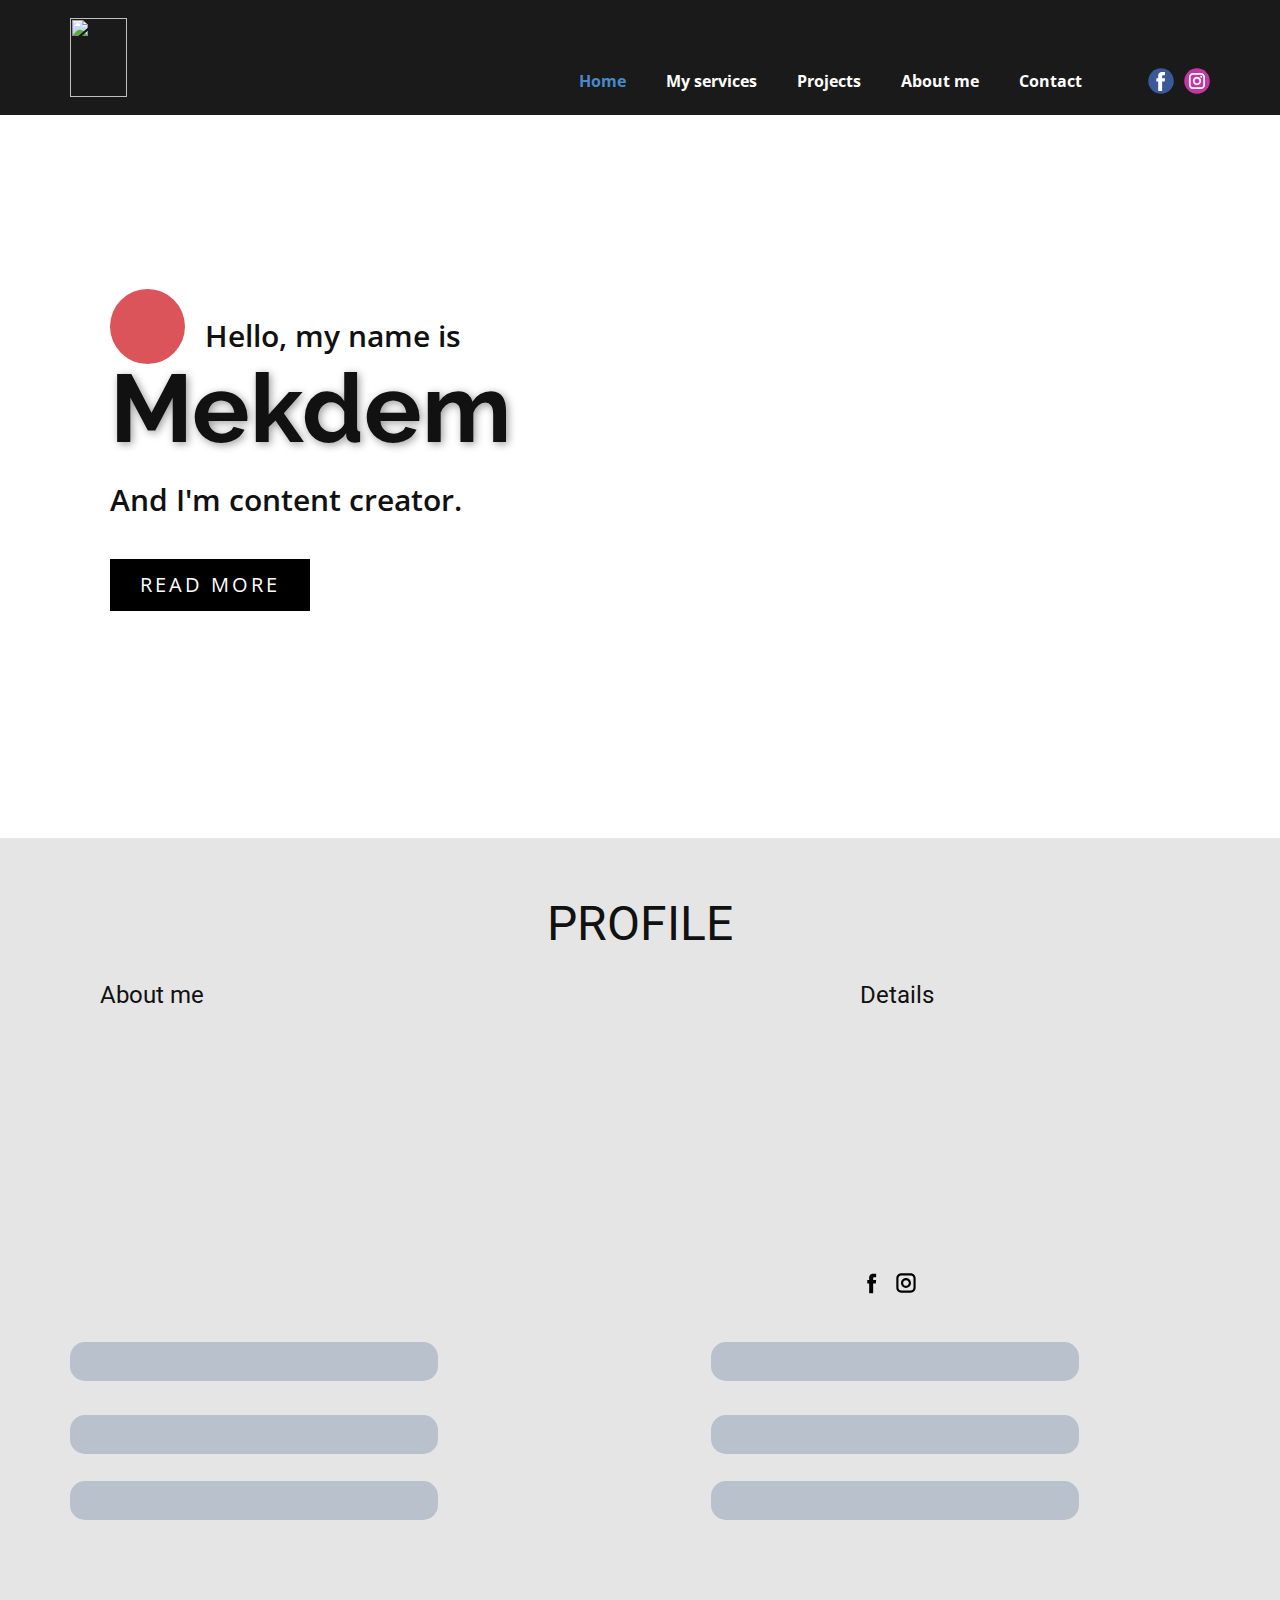
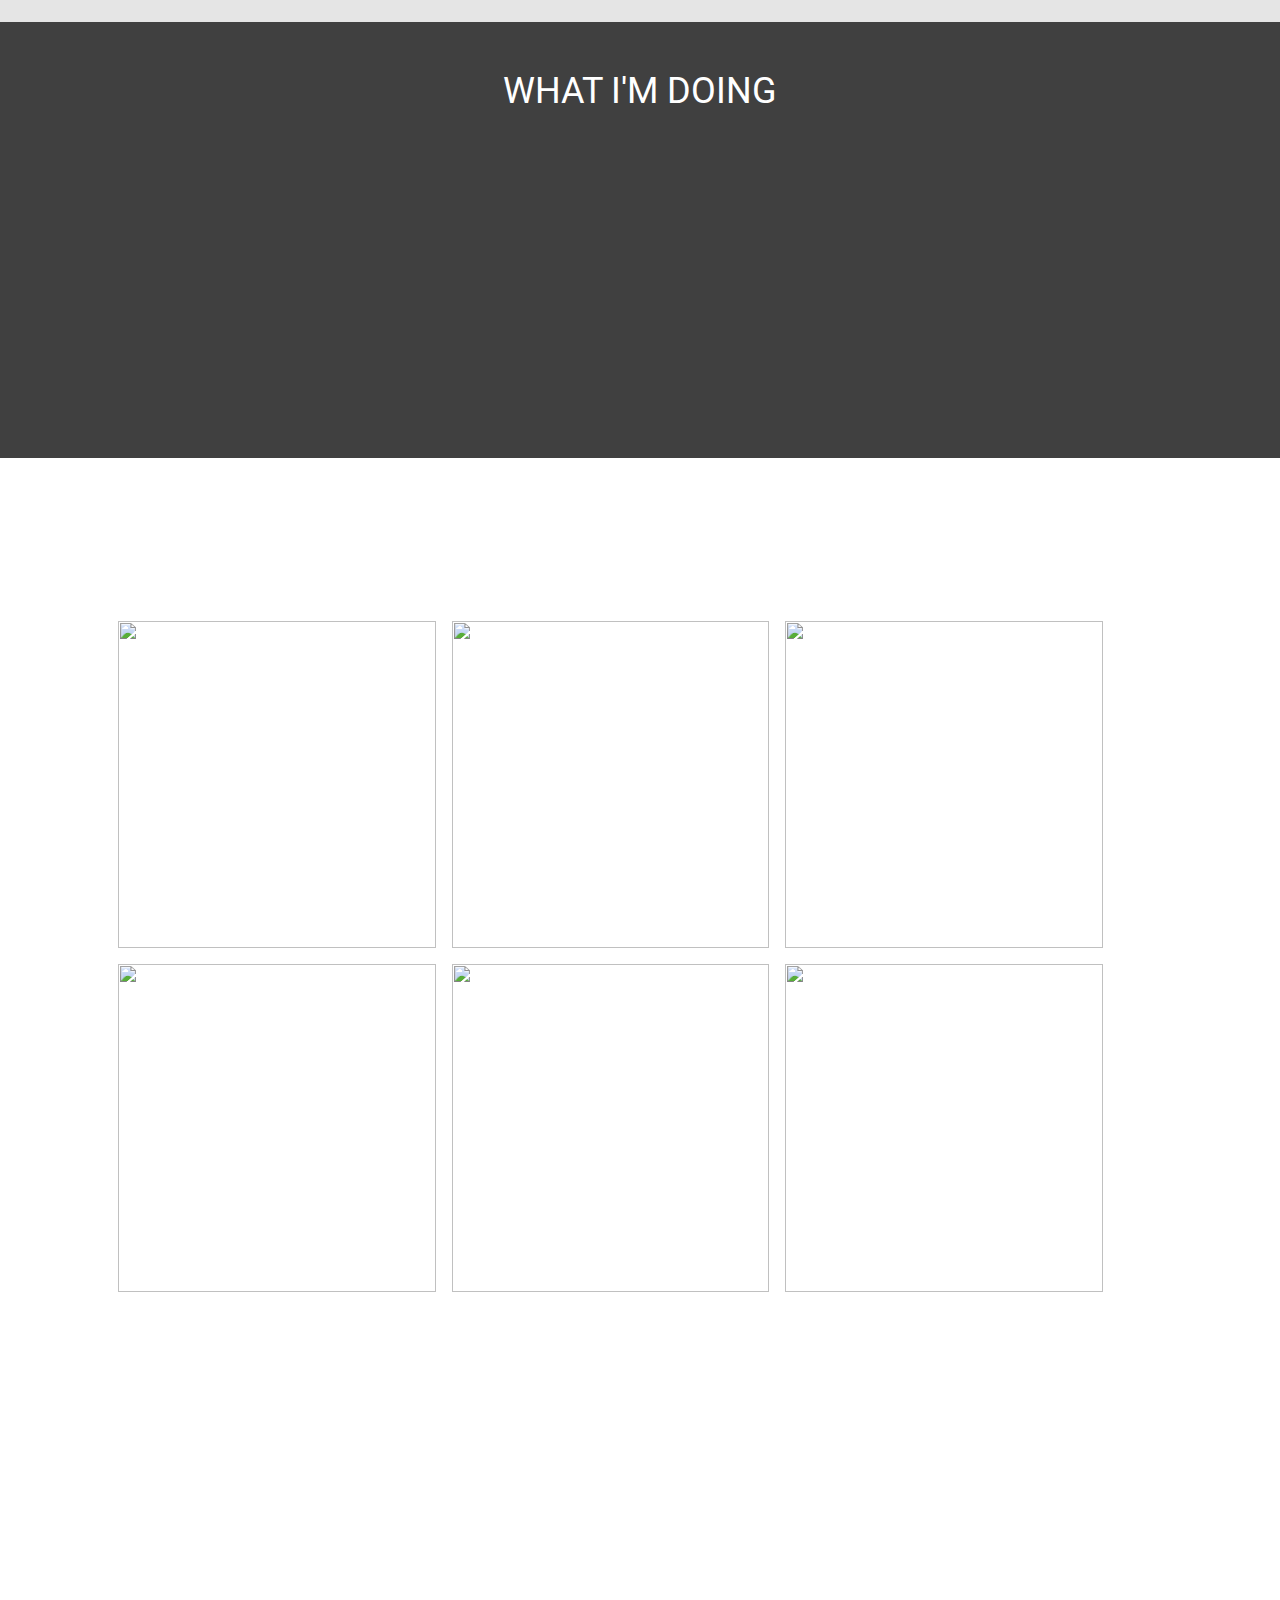
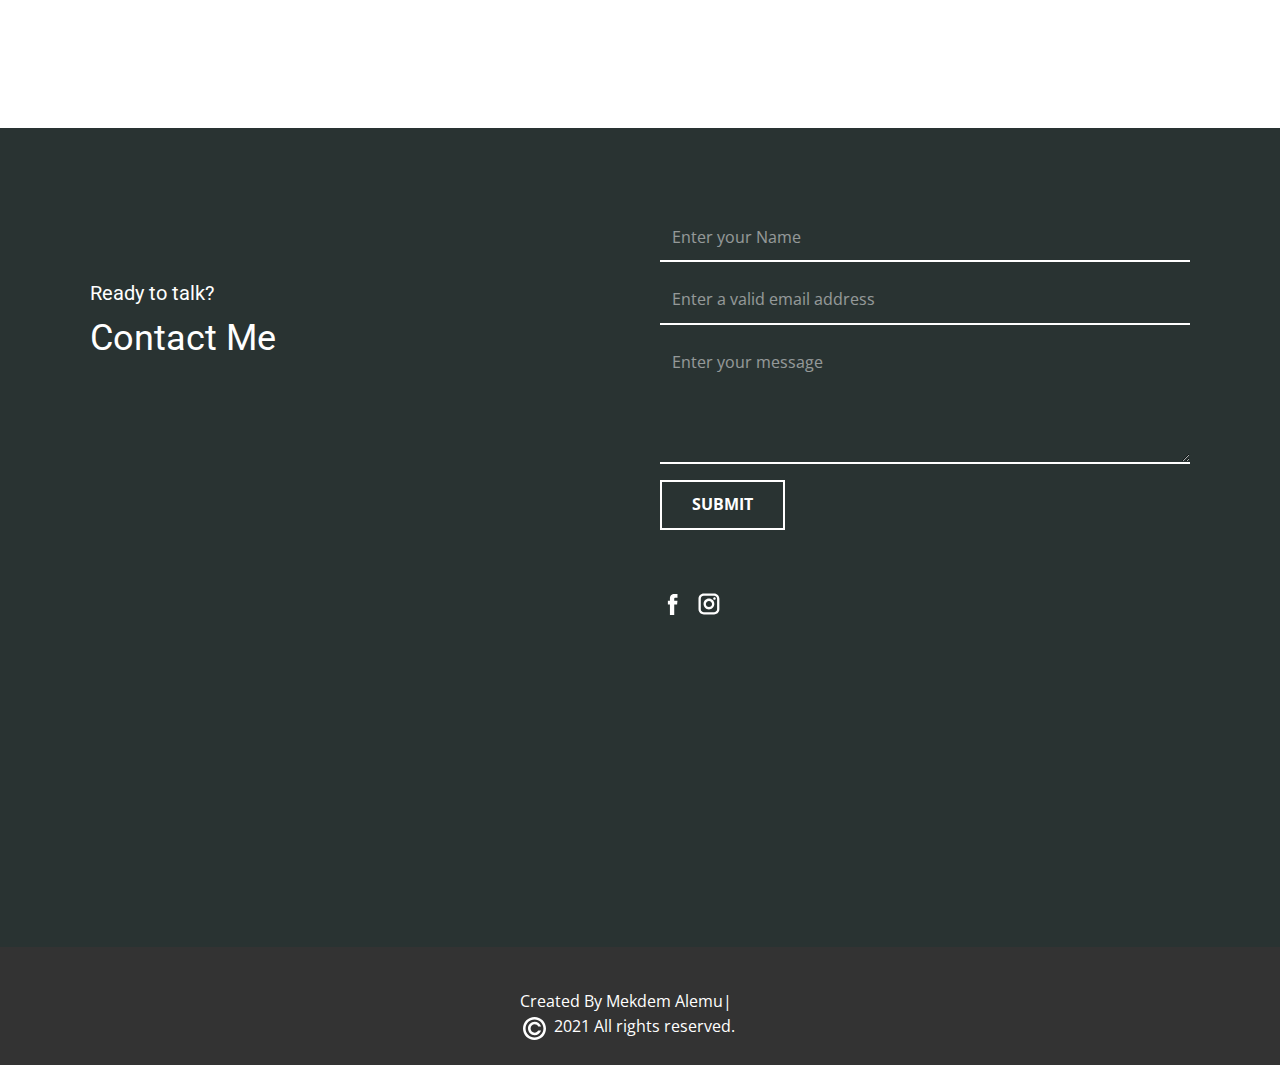
==== index.html @ 4e75bd43 "outside files" ====
<!DOCTYPE html>
<html style="font-size: 16px;" lang="en">
  <head>
    <meta name="viewport" content="width=device-width, initial-scale=1.0">
    <meta charset="utf-8">
    <meta name="keywords" content="I'm Nick Norton!, Profile, About me, What I'm Doing, My Works, Contact Me">
    <meta name="description" content="">
    <meta name="page_type" content="np-template-header-footer-from-plugin">
    <title>Home</title>
    <link rel="stylesheet" href="nicepage.css" media="screen">
<link rel="stylesheet" href="Home.css" media="screen">
    <script class="u-script" type="text/javascript" src="jquery.js" defer=""></script>
    <script class="u-script" type="text/javascript" src="nicepage.js" defer=""></script>
    <meta name="generator" content="Nicepage 3.26.0, nicepage.com">
    <link rel="icon" href="images/favicon.png">
    <link id="u-theme-google-font" rel="stylesheet" href="https://fonts.googleapis.com/css?family=Roboto:100,100i,300,300i,400,400i,500,500i,700,700i,900,900i|Open+Sans:300,300i,400,400i,600,600i,700,700i,800,800i">
    <link id="u-page-google-font" rel="stylesheet" href="https://fonts.googleapis.com/css?family=Raleway:100,100i,200,200i,300,300i,400,400i,500,500i,600,600i,700,700i,800,800i,900,900i">
    
    
    
    
    
    
    <script type="application/ld+json">{
		"@context": "http://schema.org",
		"@type": "Organization",
		"name": "mekdemPF",
		"logo": "images/MAwhite.png",
		"sameAs": [
				"https://www.facebook.com/nazupictures",
				"https://www.instagram.com/satenaw01/"
		]
}</script>
    <meta name="theme-color" content="#478ac9">
    <meta property="og:title" content="Home">
    <meta property="og:description" content="">
    <meta property="og:type" content="website">
  </head>
  <body data-home-page="Home.html" data-home-page-title="Home" class="u-body"><header class="u-align-center-sm u-align-center-xs u-clearfix u-grey-90 u-header u-sticky u-sticky-0ec5 u-header" id="sec-fdd9"><div class="u-clearfix u-sheet u-valign-middle u-sheet-1">
        <a href="https://nicepage.com" class="u-image u-logo u-image-1" data-image-width="719" data-image-height="1000">
          <img src="images/MAwhite.png" class="u-logo-image u-logo-image-1">
        </a>
        <div class="u-social-icons u-spacing-10 u-social-icons-1">
          <a class="u-social-url" title="facebook" target="_blank" href="https://www.facebook.com/nazupictures"><span class="u-icon u-social-facebook u-social-icon u-icon-1"><svg class="u-svg-link" preserveAspectRatio="xMidYMin slice" viewBox="0 0 112 112" style=""><use xmlns:xlink="http://www.w3.org/1999/xlink" xlink:href="#svg-fdf3"></use></svg><svg class="u-svg-content" viewBox="0 0 112 112" x="0" y="0" id="svg-fdf3"><circle fill="currentColor" cx="56.1" cy="56.1" r="55"></circle><path fill="#FFFFFF" d="M73.5,31.6h-9.1c-1.4,0-3.6,0.8-3.6,3.9v8.5h12.6L72,58.3H60.8v40.8H43.9V58.3h-8V43.9h8v-9.2
            c0-6.7,3.1-17,17-17h12.5v13.9H73.5z"></path></svg></span>
          </a>
          <a class="u-social-url" title="instagram" target="_blank" href="https://www.instagram.com/satenaw01/"><span class="u-icon u-social-icon u-social-instagram u-icon-2"><svg class="u-svg-link" preserveAspectRatio="xMidYMin slice" viewBox="0 0 112 112" style=""><use xmlns:xlink="http://www.w3.org/1999/xlink" xlink:href="#svg-1698"></use></svg><svg class="u-svg-content" viewBox="0 0 112 112" x="0" y="0" id="svg-1698"><circle fill="currentColor" cx="56.1" cy="56.1" r="55"></circle><path fill="#FFFFFF" d="M55.9,38.2c-9.9,0-17.9,8-17.9,17.9C38,66,46,74,55.9,74c9.9,0,17.9-8,17.9-17.9C73.8,46.2,65.8,38.2,55.9,38.2
            z M55.9,66.4c-5.7,0-10.3-4.6-10.3-10.3c-0.1-5.7,4.6-10.3,10.3-10.3c5.7,0,10.3,4.6,10.3,10.3C66.2,61.8,61.6,66.4,55.9,66.4z"></path><path fill="#FFFFFF" d="M74.3,33.5c-2.3,0-4.2,1.9-4.2,4.2s1.9,4.2,4.2,4.2s4.2-1.9,4.2-4.2S76.6,33.5,74.3,33.5z"></path><path fill="#FFFFFF" d="M73.1,21.3H38.6c-9.7,0-17.5,7.9-17.5,17.5v34.5c0,9.7,7.9,17.6,17.5,17.6h34.5c9.7,0,17.5-7.9,17.5-17.5V38.8
            C90.6,29.1,82.7,21.3,73.1,21.3z M83,73.3c0,5.5-4.5,9.9-9.9,9.9H38.6c-5.5,0-9.9-4.5-9.9-9.9V38.8c0-5.5,4.5-9.9,9.9-9.9h34.5
            c5.5,0,9.9,4.5,9.9,9.9V73.3z"></path></svg></span>
          </a>
        </div>
        <nav class="u-align-left u-menu u-menu-dropdown u-offcanvas u-menu-1">
          <div class="menu-collapse" style="font-size: 1rem; letter-spacing: 0px; font-weight: 700;">
            <a class="u-button-style u-custom-active-border-color u-custom-active-color u-custom-border u-custom-border-color u-custom-borders u-custom-color u-custom-hover-border-color u-custom-hover-color u-custom-left-right-menu-spacing u-custom-text-active-color u-custom-text-color u-custom-text-hover-color u-custom-top-bottom-menu-spacing u-nav-link" href="#">
              <svg class="u-svg-link" preserveAspectRatio="xMidYMin slice" viewBox="0 0 302 302" style=""><use xmlns:xlink="http://www.w3.org/1999/xlink" xlink:href="#svg-8a8f"></use></svg>
              <svg xmlns="http://www.w3.org/2000/svg" xmlns:xlink="http://www.w3.org/1999/xlink" version="1.1" id="svg-8a8f" x="0px" y="0px" viewBox="0 0 302 302" style="enable-background:new 0 0 302 302;" xml:space="preserve" class="u-svg-content"><g><rect y="36" width="302" height="30"></rect><rect y="236" width="302" height="30"></rect><rect y="136" width="302" height="30"></rect>
</g><g></g><g></g><g></g><g></g><g></g><g></g><g></g><g></g><g></g><g></g><g></g><g></g><g></g><g></g><g></g></svg>
            </a>
          </div>
          <div class="u-custom-menu u-nav-container">
            <ul class="u-nav u-spacing-20 u-unstyled u-nav-1"><li class="u-nav-item"><a class="u-border-active-palette-1-base u-border-hover-palette-1-base u-button-style u-nav-link u-text-active-palette-1-base u-text-hover-palette-2-base u-text-white" href="Home.html" style="padding: 10px;">Home</a>
</li><li class="u-nav-item"><a class="u-border-active-palette-1-base u-border-hover-palette-1-base u-button-style u-nav-link u-text-active-palette-1-base u-text-hover-palette-2-base u-text-white" href="Home.html#sec-3f1e" data-page-id="2713420623" style="padding: 10px;">My services</a>
</li><li class="u-nav-item"><a class="u-border-active-palette-1-base u-border-hover-palette-1-base u-button-style u-nav-link u-text-active-palette-1-base u-text-hover-palette-2-base u-text-white" href="Home.html#carousel_12b6" data-page-id="2713420623" style="padding: 10px;">Projects</a><div class="u-nav-popup"><ul class="u-h-spacing-20 u-nav u-unstyled u-v-spacing-10 u-nav-2"><li class="u-nav-item"><a class="u-button-style u-nav-link u-white" href="Projects/Photography.html">Photography</a>
</li><li class="u-nav-item"><a class="u-button-style u-nav-link u-white" href="Projects/Graphics-Design.html">Graphics Design</a>
</li><li class="u-nav-item"><a class="u-button-style u-nav-link u-white" href="Projects/Videography.html">Videography</a>
</li></ul>
</div>
</li><li class="u-nav-item"><a class="u-border-active-palette-1-base u-border-hover-palette-1-base u-button-style u-nav-link u-text-active-palette-1-base u-text-hover-palette-2-base u-text-white" href="Home.html#sec-fe67" data-page-id="2713420623" style="padding: 10px;">About me</a>
</li><li class="u-nav-item"><a class="u-border-active-palette-1-base u-border-hover-palette-1-base u-button-style u-nav-link u-text-active-palette-1-base u-text-hover-palette-2-base u-text-white" href="Home.html#carousel_b8d1" data-page-id="2713420623" style="padding: 10px;">Contact</a>
</li></ul>
          </div>
          <div class="u-custom-menu u-nav-container-collapse">
            <div class="u-align-center u-black u-container-style u-inner-container-layout u-opacity u-opacity-95 u-sidenav">
              <div class="u-inner-container-layout u-sidenav-overflow">
                <div class="u-menu-close"></div>
                <ul class="u-align-center u-nav u-popupmenu-items u-unstyled u-nav-3"><li class="u-nav-item"><a class="u-button-style u-nav-link" href="Home.html" style="padding: 10px;">Home</a>
</li><li class="u-nav-item"><a class="u-button-style u-nav-link" href="Home.html#sec-3f1e" data-page-id="2713420623" style="padding: 10px;">My services</a>
</li><li class="u-nav-item"><a class="u-button-style u-nav-link" href="Home.html#carousel_12b6" data-page-id="2713420623" style="padding: 10px;">Projects</a><div class="u-nav-popup"><ul class="u-h-spacing-20 u-nav u-unstyled u-v-spacing-10 u-nav-4"><li class="u-nav-item"><a class="u-button-style u-nav-link" href="Projects/Photography.html">Photography</a>
</li><li class="u-nav-item"><a class="u-button-style u-nav-link" href="Projects/Graphics-Design.html">Graphics Design</a>
</li><li class="u-nav-item"><a class="u-button-style u-nav-link" href="Projects/Videography.html">Videography</a>
</li></ul>
</div>
</li><li class="u-nav-item"><a class="u-button-style u-nav-link" href="Home.html#sec-fe67" data-page-id="2713420623" style="padding: 10px;">About me</a>
</li><li class="u-nav-item"><a class="u-button-style u-nav-link" href="Home.html#carousel_b8d1" data-page-id="2713420623" style="padding: 10px;">Contact</a>
</li></ul>
              </div>
            </div>
            <div class="u-black u-menu-overlay u-opacity u-opacity-70"></div>
          </div>
        </nav>
      </div></header>
    <section class="u-clearfix u-section-1" id="carousel_9805">
      <div class="u-clearfix u-layout-wrap u-layout-wrap-1">
        <div class="u-layout">
          <div class="u-layout-row">
            <div class="u-align-left u-container-style u-layout-cell u-left-cell u-size-26-lg u-size-26-xl u-size-29-md u-size-29-sm u-size-29-xs u-layout-cell-1">
              <div class="u-container-layout u-container-layout-1">
                <div class="u-palette-2-base u-shape u-shape-circle u-shape-1" data-animation-name="zoomIn" data-animation-duration="1000" data-animation-delay="0" data-animation-direction="Down"></div>
                <p class="u-text u-text-1"> Hello, my name is</p>
                <h1 class="u-custom-font u-font-raleway u-text u-title u-text-2" data-animation-name="fadeIn" data-animation-duration="1000" data-animation-delay="0">Mekdem</h1>
                <p class="u-align-left-lg u-align-left-xl u-text u-text-3"> And I'm content creator.</p>
                <a href="Home.html#sec-fe67" data-page-id="2713420623" class="u-black u-btn u-button-style u-hover-palette-2-base u-btn-1" data-animation-name="fadeIn" data-animation-duration="1000" data-animation-delay="0">read more</a>
              </div>
            </div>
            <div class="u-container-style u-image u-layout-cell u-right-cell u-size-31-md u-size-31-sm u-size-31-xs u-size-34-lg u-size-34-xl u-image-1" data-image-width="2150" data-image-height="2688">
              <div class="u-container-layout u-container-layout-2"></div>
            </div>
          </div>
        </div>
      </div>
    </section>
    <section class="u-align-center-lg u-align-center-md u-align-center-xl u-align-left-sm u-align-left-xs u-clearfix u-grey-10 u-section-2" id="sec-fe67">
      <div class="u-clearfix u-sheet u-sheet-1">
        <h1 class="u-text u-text-1">Profile</h1>
        <div class="u-clearfix u-expanded-width u-layout-wrap u-layout-wrap-1">
          <div class="u-layout">
            <div class="u-layout-row">
              <div class="u-container-style u-layout-cell u-size-20 u-layout-cell-1">
                <div class="u-container-layout u-container-layout-1">
                  <h4 class="u-text u-text-2">About me</h4>
                  <p class="u-text u-text-3" data-animation-name="fadeIn" data-animation-duration="1000" data-animation-delay="0">I am an allround creative person. ​spanning from photography, videography, video editing, graphics design, motion graphics to 3D I am a senior CSE student in ASTU with good knowledge of front-end techniques.</p>
                </div>
              </div>
              <div class="u-align-center-md u-align-left-sm u-align-left-xs u-container-style u-layout-cell u-size-20 u-layout-cell-2" data-animation-name="rollIn" data-animation-duration="1000" data-animation-delay="0" data-animation-direction="">
                <div class="u-container-layout u-valign-top-md u-valign-top-sm u-valign-top-xs u-container-layout-2">
                  <div alt="" class="u-image u-image-circle u-image-1" data-image-width="1280" data-image-height="1600"></div>
                </div>
              </div>
              <div class="u-container-style u-hidden-xs u-layout-cell u-size-20 u-layout-cell-3">
                <div class="u-container-layout u-container-layout-3">
                  <h4 class="u-text u-text-4">Details</h4>
                  <p class="u-hidden-xs u-text u-text-5" data-animation-name="fadeIn" data-animation-duration="1000" data-animation-delay="0">
                    <span style="font-weight: 700;">Name: </span>
                    <br>Mekdem Alemu<br>
                    <span style="font-weight: 700;">Age: </span>
                    <br>22 years&nbsp;<span style="font-weight: 700;">
                      <br>Location: 
                    </span>
                    <br>Addis Ababa, Ethiopia
                  </p>
                  <div class="u-social-icons u-spacing-10 u-social-icons-1">
                    <a class="u-social-url" title="facebook" target="_blank" href="https://facebook.com/nazupictures"><span class="u-icon u-icon-circle u-social-facebook u-social-icon u-text-black u-icon-1"><svg class="u-svg-link" preserveAspectRatio="xMidYMin slice" viewBox="0 0 112 112" style=""><use xmlns:xlink="http://www.w3.org/1999/xlink" xlink:href="#svg-bc6b"></use></svg><svg class="u-svg-content" viewBox="0 0 112 112" x="0" y="0" id="svg-bc6b"><path fill="currentColor" d="M75.5,28.8H65.4c-1.5,0-4,0.9-4,4.3v9.4h13.9l-1.5,15.8H61.4v45.1H42.8V58.3h-8.8V42.4h8.8V32.2
	c0-7.4,3.4-18.8,18.8-18.8h13.8v15.4H75.5z"></path></svg></span>
                    </a>
                    <a class="u-social-url" title="instagram" target="_blank" href="https://www.instagram.com/satenaw01"><span class="u-icon u-icon-circle u-social-icon u-social-instagram u-text-black u-icon-2"><svg class="u-svg-link" preserveAspectRatio="xMidYMin slice" viewBox="0 0 112 112" style=""><use xmlns:xlink="http://www.w3.org/1999/xlink" xlink:href="#svg-ea73"></use></svg><svg class="u-svg-content" viewBox="0 0 112 112" x="0" y="0" id="svg-ea73"><path fill="currentColor" d="M55.9,32.9c-12.8,0-23.2,10.4-23.2,23.2s10.4,23.2,23.2,23.2s23.2-10.4,23.2-23.2S68.7,32.9,55.9,32.9z
	 M55.9,69.4c-7.4,0-13.3-6-13.3-13.3c-0.1-7.4,6-13.3,13.3-13.3s13.3,6,13.3,13.3C69.3,63.5,63.3,69.4,55.9,69.4z"></path><path fill="#FFFFFF" d="M79.7,26.8c-3,0-5.4,2.5-5.4,5.4s2.5,5.4,5.4,5.4c3,0,5.4-2.5,5.4-5.4S82.7,26.8,79.7,26.8z"></path><path fill="currentColor" d="M78.2,11H33.5C21,11,10.8,21.3,10.8,33.7v44.7c0,12.6,10.2,22.8,22.7,22.8h44.7c12.6,0,22.7-10.2,22.7-22.7
	V33.7C100.8,21.1,90.6,11,78.2,11z M91,78.4c0,7.1-5.8,12.8-12.8,12.8H33.5c-7.1,0-12.8-5.8-12.8-12.8V33.7
	c0-7.1,5.8-12.8,12.8-12.8h44.7c7.1,0,12.8,5.8,12.8,12.8V78.4z"></path></svg></span>
                    </a>
                  </div>
                </div>
              </div>
            </div>
          </div>
        </div>
        <div class="u-expanded-width-lg u-expanded-width-md u-expanded-width-sm u-expanded-width-xl u-palette-5-base u-radius-15 u-shape u-shape-round u-shape-1"></div>
        <div class="u-container-style u-expanded-width-xs u-group u-hidden-sm u-group-1">
          <div class="u-container-layout u-container-layout-4">
            <h2 class="u-subtitle u-text u-text-default u-text-6" data-animation-name="fadeIn" data-animation-duration="1000" data-animation-delay="0">Adobe Photoshop&nbsp; &nbsp; &nbsp; &nbsp; &nbsp; &nbsp; &nbsp; &nbsp; &nbsp; &nbsp; &nbsp; &nbsp; 80%</h2>
            <h2 class="u-subtitle u-text u-text-default u-text-7" data-animation-name="fadeIn" data-animation-duration="1000" data-animation-delay="0"> Adobe&nbsp; Lightroom&nbsp; &nbsp; &nbsp; &nbsp; &nbsp; &nbsp; &nbsp; 75&nbsp; %</h2>
            <div class="u-palette-5-base u-radius-15 u-shape u-shape-round u-shape-2"></div>
            <div class="u-palette-2-base u-radius-15 u-shape u-shape-round u-shape-3" data-animation-name="flash" data-animation-duration="1000" data-animation-delay="0" data-animation-direction=""></div>
            <div class="u-expanded-width-xs u-palette-5-base u-radius-15 u-shape u-shape-round u-shape-4"></div>
            <div class="u-palette-2-base u-radius-15 u-shape u-shape-round u-shape-5" data-animation-name="flash" data-animation-duration="1000" data-animation-delay="0" data-animation-direction=""></div>
            <h2 class="u-subtitle u-text u-text-default u-text-8" data-animation-name="fadeIn" data-animation-duration="1000" data-animation-delay="0"> Adobe premiere pro&nbsp; &nbsp; &nbsp; &nbsp; &nbsp; &nbsp; &nbsp; &nbsp;75&nbsp; %</h2>
            <h2 class="u-subtitle u-text u-text-default u-text-9" data-animation-name="fadeIn" data-animation-duration="1000" data-animation-delay="0"> Adobe indesign&nbsp; &nbsp; &nbsp; &nbsp; 70&nbsp; %</h2>
            <div class="u-palette-5-base u-radius-15 u-shape u-shape-round u-shape-6"></div>
            <div class="u-palette-2-base u-radius-15 u-shape u-shape-round u-shape-7" data-animation-name="flash" data-animation-duration="1000" data-animation-delay="0" data-animation-direction=""></div>
            <div class="u-align-left-xs u-palette-5-base u-radius-15 u-shape u-shape-round u-shape-8"></div>
            <div class="u-palette-2-base u-radius-15 u-shape u-shape-round u-shape-9" data-animation-name="flash" data-animation-duration="1000" data-animation-delay="0" data-animation-direction=""></div>
            <div class="u-expanded-width u-palette-5-base u-radius-15 u-shape u-shape-round u-shape-10"></div>
            <h2 class="u-subtitle u-text u-text-default u-text-10" data-animation-name="fadeIn" data-animation-duration="1000" data-animation-delay="0"> Adobe after effect​s&nbsp; &nbsp; &nbsp; &nbsp; 70&nbsp; %</h2>
            <h2 class="u-subtitle u-text u-text-default-lg u-text-default-md u-text-default-sm u-text-default-xl u-text-11" data-animation-name="fadeIn" data-animation-duration="1000" data-animation-delay="0">Blender&nbsp; &nbsp; &nbsp; &nbsp; &nbsp; &nbsp; &nbsp; 60%</h2>
            <div class="u-expanded-width u-palette-2-base u-radius-15 u-shape u-shape-round u-shape-11" data-animation-name="flash" data-animation-duration="1000" data-animation-delay="0" data-animation-direction=""></div>
            <div class="u-palette-5-base u-radius-15 u-shape u-shape-round u-shape-12"></div>
            <div class="u-palette-2-base u-radius-15 u-shape u-shape-round u-shape-13" data-animation-name="flash" data-animation-duration="1000" data-animation-delay="0" data-animation-direction=""></div>
            <div class="u-expanded-width-xs u-palette-5-base u-radius-15 u-shape u-shape-round u-shape-14"></div>
            <div class="u-palette-2-base u-radius-15 u-shape u-shape-round u-shape-15" data-animation-name="flash" data-animation-duration="1000" data-animation-delay="0" data-animation-direction=""></div>
          </div>
        </div>
        <div class="u-expanded-width-lg u-expanded-width-md u-expanded-width-sm u-expanded-width-xl u-palette-2-base u-radius-15 u-shape u-shape-round u-shape-16" data-animation-name="flash" data-animation-duration="1000" data-animation-delay="0" data-animation-direction=""></div>
      </div>
    </section>
    <section class="u-align-center u-clearfix u-grey-75 u-section-3" id="sec-3f1e">
      <div class="u-clearfix u-sheet u-valign-middle u-sheet-1">
        <h2 class="u-align-center u-text u-text-1">What I'm Doing</h2>
        <div class="u-expanded-width u-list u-list-1">
          <div class="u-repeater u-repeater-1">
            <div class="u-border-2 u-border-white u-container-style u-list-item u-repeater-item u-list-item-1" data-animation-name="zoomIn" data-animation-duration="1000" data-animation-delay="0" data-animation-direction="">
              <div class="u-container-layout u-similar-container u-container-layout-1"><span class="u-icon u-icon-circle u-palette-2-base u-spacing-15 u-icon-1"><svg class="u-svg-link" preserveAspectRatio="xMidYMin slice" viewBox="0 0 307.308 307.308" style=""><use xmlns:xlink="http://www.w3.org/1999/xlink" xlink:href="#svg-4dae"></use></svg><svg class="u-svg-content" viewBox="0 0 307.308 307.308" x="0px" y="0px" id="svg-4dae" style="enable-background:new 0 0 307.308 307.308;"><g id="_x31_1-DSLR_Camera"><path d="M284.909,66.146h-81.345l-16.426-27.595c-1.607-2.698-4.514-4.351-7.654-4.351h-51.662c-3.14,0-6.048,1.653-7.654,4.351   l-16.426,27.595H77.049v-6.082c0-4.919-3.988-8.907-8.907-8.907H35.185c-4.92,0-8.907,3.988-8.907,8.907v6.082h-3.88   C10.027,66.146,0,76.174,0,88.543v162.166c0,12.37,10.027,22.398,22.397,22.398h262.512c12.37,0,22.398-10.028,22.398-22.398   V88.543C307.308,76.174,297.279,66.146,284.909,66.146z M153.653,233.379c-35.21,0-63.753-28.543-63.753-63.754   c0-35.209,28.543-63.753,63.753-63.753c35.21,0,63.753,28.544,63.753,63.753C217.406,204.836,188.863,233.379,153.653,233.379z    M270.935,112.322h-27.91c-4.919,0-8.907-3.988-8.907-8.908c0-4.92,3.988-8.908,8.907-8.908h27.91c4.921,0,8.908,3.988,8.908,8.908   C279.843,108.334,275.855,112.322,270.935,112.322z"></path><circle cx="153.653" cy="169.625" r="44.538"></circle>
</g></svg>
            
            
          </span>
                <div class="u-container-style u-group u-group-1">
                  <div class="u-container-layout u-container-layout-2">
                    <h5 class="u-text u-text-2" data-animation-name="fadeIn" data-animation-duration="1000" data-animation-delay="0">1. Photography</h5>
                    <p class="u-text u-text-3" data-animation-name="fadeIn" data-animation-duration="1000" data-animation-delay="0">Portrait, Event, Wedding and Product photography</p>
                    <a href="Photography.html" data-page-id="70119470" class="u-border-2 u-border-black u-btn u-button-style u-hover-palette-2-base u-none u-text-black u-text-hover-white u-btn-1">Show more&nbsp;<span class="u-icon u-text-palette-1-dark-2"><svg class="u-svg-content" viewBox="0 0 512 512" x="0px" y="0px" style="width: 1em; height: 1em;"><path d="M441.156,322.876l-48.666-47.386c-3.319-3.243-8.619-3.234-11.93,0.017l-81.894,80.299V8.533 c0-4.71-3.823-8.533-8.533-8.533h-68.267c-4.71,0-8.533,3.823-8.533,8.533v347.273l-81.894-80.299    c-3.311-3.243-8.602-3.251-11.921-0.017l-48.666,47.386c-1.655,1.604-2.586,3.806-2.586,6.11c0,2.304,0.939,4.506,2.586,6.11 l179.2,174.481c1.655,1.613,3.806,2.423,5.948,2.423c2.15,0,4.292-0.811,5.956-2.423l179.2-174.481 c1.647-1.604,2.577-3.806,2.577-6.11C443.733,326.682,442.803,324.48,441.156,322.876z"></path></svg><img></span>
                    </a>
                  </div>
                </div>
              </div>
            </div>
            <div class="u-border-2 u-border-white u-container-style u-list-item u-repeater-item u-list-item-2" data-animation-name="zoomIn" data-animation-duration="1000" data-animation-delay="0" data-animation-direction="">
              <div class="u-container-layout u-similar-container u-container-layout-3"><span class="u-icon u-icon-circle u-palette-2-base u-spacing-15 u-icon-3"><svg class="u-svg-link" preserveAspectRatio="xMidYMin slice" viewBox="0 0 512 512" style=""><use xmlns:xlink="http://www.w3.org/1999/xlink" xlink:href="#svg-466a"></use></svg><svg class="u-svg-content" viewBox="0 0 512 512" id="svg-466a"><g><ellipse cx="166" cy="256" rx="166" ry="165"></ellipse><path d="m361.663 91.743c54.219 34.673 90.337 95.267 90.337 164.257s-36.118 129.584-90.337 164.257c84.128-7.456 150.337-78.225 150.337-164.257s-66.209-156.801-150.337-164.257z"></path><path d="m422 256c0-86.032-66.209-156.801-150.337-164.257 54.219 34.673 90.337 95.267 90.337 164.257s-36.118 129.584-90.337 164.257c84.128-7.456 150.337-78.225 150.337-164.257z"></path>
</g></svg>
            
            
          </span>
                <div class="u-container-style u-group u-video-cover u-group-2">
                  <div class="u-container-layout u-container-layout-4">
                    <h5 class="u-text u-text-4" data-animation-name="fadeIn" data-animation-duration="1000" data-animation-delay="0">2. Graphics Design</h5>
                    <p class="u-text u-text-5" data-animation-name="fadeIn" data-animation-duration="1000" data-animation-delay="0">Logo design</p>
                    <a href="Graphics-Design.html" data-page-id="970510612" class="u-border-2 u-border-black u-btn u-button-style u-hover-palette-2-base u-none u-text-black u-text-hover-white u-btn-2">Show more&nbsp;<span class="u-icon u-text-palette-1-dark-2"><svg class="u-svg-content" viewBox="0 0 512 512" x="0px" y="0px" style="width: 1em; height: 1em;"><path d="M441.156,322.876l-48.666-47.386c-3.319-3.243-8.619-3.234-11.93,0.017l-81.894,80.299V8.533 c0-4.71-3.823-8.533-8.533-8.533h-68.267c-4.71,0-8.533,3.823-8.533,8.533v347.273l-81.894-80.299    c-3.311-3.243-8.602-3.251-11.921-0.017l-48.666,47.386c-1.655,1.604-2.586,3.806-2.586,6.11c0,2.304,0.939,4.506,2.586,6.11 l179.2,174.481c1.655,1.613,3.806,2.423,5.948,2.423c2.15,0,4.292-0.811,5.956-2.423l179.2-174.481 c1.647-1.604,2.577-3.806,2.577-6.11C443.733,326.682,442.803,324.48,441.156,322.876z"></path></svg><img></span>
                    </a>
                  </div>
                </div>
              </div>
            </div>
            <div class="u-border-2 u-border-white u-container-style u-list-item u-repeater-item u-list-item-3" data-animation-name="zoomIn" data-animation-duration="1000" data-animation-delay="0" data-animation-direction="">
              <div class="u-container-layout u-similar-container u-container-layout-5"><span class="u-icon u-icon-circle u-palette-2-base u-spacing-15 u-icon-5"><svg class="u-svg-link" preserveAspectRatio="xMidYMin slice" viewBox="0 0 332.804 332.804" style=""><use xmlns:xlink="http://www.w3.org/1999/xlink" xlink:href="#svg-b74b"></use></svg><svg class="u-svg-content" viewBox="0 0 332.804 332.804" x="0px" y="0px" id="svg-b74b" style="enable-background:new 0 0 332.804 332.804;"><g><g><g><path d="M330.804,171.002c-3.6-6.4-12-8.8-18.8-4.8l-45.6,26.4l-11.6,6.8v63.2l10.8,6.4c0.4,0,0.4,0.4,0.8,0.4l44.8,26     c2,1.6,4.8,2.4,7.6,2.4c7.6,0,13.6-6,13.6-13.6v-53.6l0.4-52.8C332.804,175.402,332.404,173.002,330.804,171.002z"></path><path d="M64.404,150.602c35.6,0,64.4-28.8,64.4-64.4c0-35.6-28.8-64.4-64.4-64.4s-64.4,28.8-64.4,64.4     C-0.396,121.802,28.804,150.602,64.404,150.602z M64.404,59.802c14.8,0,26.4,12,26.4,26.4c0,14.8-12,26.4-26.4,26.4     c-14.4,0-26.4-12-26.4-26.4C37.604,71.402,49.604,59.802,64.404,59.802z"></path><path d="M227.604,154.202c-10.4,5.2-22,8.4-34.4,8.4c-15.2,0-29.6-4.4-41.6-12.4h-45.6c-12,8-26.4,12.4-41.6,12.4     c-12.4,0-24-2.8-34.4-8.4c-9.2,5.2-15.6,15.6-15.6,26.8v97.6c0,18,14.8,32.4,32.4,32.4h164.4c18,0,32.4-14.8,32.4-32.4v-97.6     C243.204,169.802,236.804,159.402,227.604,154.202z"></path><path d="M193.204,150.602c35.6,0,64.4-28.8,64.4-64.4c0-35.6-28.8-64.4-64.4-64.4c-35.6,0-64.4,28.8-64.4,64.4     C128.804,121.802,157.604,150.602,193.204,150.602z M193.204,59.802c14.8,0,26.4,12,26.4,26.4c0,14.8-12,26.4-26.4,26.4     c-14.4,0-26.4-12-26.4-26.4C166.804,71.402,178.404,59.802,193.204,59.802z"></path>
</g>
</g>
</g></svg>
            
            
          </span>
                <div class="u-container-style u-group u-video-cover u-group-3">
                  <div class="u-container-layout u-container-layout-6">
                    <h5 class="u-text u-text-6" data-animation-name="fadeIn" data-animation-duration="1000" data-animation-delay="0">3.Videography</h5>
                    <p class="u-text u-text-7" data-animation-name="fadeIn" data-animation-duration="1000" data-animation-delay="0">cinematic broll videos, motion graphics, product videos&nbsp;</p>
                    <a href="Graphics-Design.html" data-page-id="970510612" class="u-border-2 u-border-black u-btn u-button-style u-hover-palette-2-base u-none u-text-black u-text-hover-white u-btn-3">Show more&nbsp;<span class="u-icon u-text-palette-1-dark-2"><svg class="u-svg-content" viewBox="0 0 512 512" x="0px" y="0px" style="width: 1em; height: 1em;"><path d="M441.156,322.876l-48.666-47.386c-3.319-3.243-8.619-3.234-11.93,0.017l-81.894,80.299V8.533 c0-4.71-3.823-8.533-8.533-8.533h-68.267c-4.71,0-8.533,3.823-8.533,8.533v347.273l-81.894-80.299    c-3.311-3.243-8.602-3.251-11.921-0.017l-48.666,47.386c-1.655,1.604-2.586,3.806-2.586,6.11c0,2.304,0.939,4.506,2.586,6.11 l179.2,174.481c1.655,1.613,3.806,2.423,5.948,2.423c2.15,0,4.292-0.811,5.956-2.423l179.2-174.481 c1.647-1.604,2.577-3.806,2.577-6.11C443.733,326.682,442.803,324.48,441.156,322.876z"></path></svg><img></span>
                    </a>
                  </div>
                </div>
              </div>
            </div>
          </div>
        </div>
      </div>
    </section>
    <section class="u-clearfix u-white u-section-4" id="carousel_12b6">
      <div class="u-clearfix u-sheet u-valign-middle-xs u-sheet-1">
        <div class="u-palette-2-base u-shape u-shape-rectangle u-shape-1" data-animation-name="flipIn" data-animation-duration="1000" data-animation-delay="0" data-animation-direction="X"></div>
        <div class="u-gallery u-layout-grid u-lightbox u-no-transition u-show-text-on-hover u-gallery-1">
          <div class="u-gallery-inner u-gallery-inner-1">
            <div class="u-effect-fade u-gallery-item">
              <div class="u-back-slide" data-image-width="1281" data-image-height="1600">
                <img class="u-back-image u-expanded" src="images/beutykid.png">
              </div>
              <div class="u-over-slide u-shading u-over-slide-1">
                <h3 class="u-gallery-heading"></h3>
                <p class="u-gallery-text"></p>
              </div>
            </div>
            <div class="u-effect-fade u-gallery-item">
              <div class="u-back-slide" data-image-width="1600" data-image-height="1600">
                <img class="u-back-image u-expanded" src="images/IMG_3367-Edit.jpg">
              </div>
              <div class="u-over-slide u-shading u-over-slide-2">
                <h3 class="u-gallery-heading"></h3>
                <p class="u-gallery-text"></p>
              </div>
            </div>
            <div class="u-effect-fade u-gallery-item">
              <div class="u-back-slide" data-image-width="1280" data-image-height="1600">
                <img class="u-back-image u-expanded" src="images/IMG_3389-Edit.jpg">
              </div>
              <div class="u-over-slide u-shading u-over-slide-3">
                <h3 class="u-gallery-heading"></h3>
                <p class="u-gallery-text"></p>
              </div>
            </div>
            <div class="u-effect-fade u-gallery-item">
              <div class="u-back-slide" data-image-width="1500" data-image-height="1000">
                <img class="u-back-image u-expanded" src="images/nazublackpackaging.png">
              </div>
              <div class="u-over-slide u-shading u-over-slide-4">
                <h3 class="u-gallery-heading"></h3>
                <p class="u-gallery-text"></p>
              </div>
            </div>
            <div class="u-effect-fade u-gallery-item">
              <div class="u-back-slide" data-image-width="1600" data-image-height="1067">
                <img class="u-back-image u-expanded" src="images/Cap_1800x1200px_Free_PSD_Mockup_by_MD15.png">
              </div>
              <div class="u-over-slide u-shading u-over-slide-5">
                <h3 class="u-gallery-heading"></h3>
                <p class="u-gallery-text"></p>
              </div>
            </div>
            <div class="u-effect-fade u-gallery-item">
              <div class="u-back-slide" data-image-width="1600" data-image-height="1067">
                <img class="u-back-image u-expanded" src="images/LogoMockupSportJersey.png">
              </div>
              <div class="u-over-slide u-shading u-over-slide-6">
                <h3 class="u-gallery-heading"></h3>
                <p class="u-gallery-text"></p>
              </div>
            </div>
          </div>
        </div>
        <div class="u-container-style u-expanded-width-xs u-group u-white u-group-1" data-animation-name="jackInTheBox" data-animation-duration="1000" data-animation-delay="0" data-animation-direction="">
          <div class="u-container-layout u-valign-middle u-container-layout-1">
            <h2 class="u-text u-text-1">My Works</h2>
            <p class="u-text u-text-2" data-animation-name="bounceIn" data-animation-duration="1000" data-animation-delay="0" data-animation-direction="Down">This are some of my works</p>
            <a href="Photography.html" data-page-id="70119470" class="u-border-2 u-border-black u-btn u-button-style u-hover-black u-none u-text-black u-text-hover-white u-btn-1">See more</a>
          </div>
        </div>
      </div>
    </section>
    <section class="u-clearfix u-palette-4-dark-3 u-section-5" id="carousel_b8d1">
      <div class="u-clearfix u-sheet u-sheet-1">
        <div class="u-clearfix u-expanded-width u-layout-wrap u-layout-wrap-1">
          <div class="u-layout">
            <div class="u-layout-row">
              <div class="u-container-style u-layout-cell u-left-cell u-size-30 u-layout-cell-1">
                <div class="u-container-layout u-valign-bottom-sm u-valign-bottom-xs u-container-layout-1">
                  <h5 class="u-text u-text-1">Ready to talk?</h5>
                  <h2 class="u-text u-text-2">Contact Me</h2>
                  <p class="u-align-left u-text u-text-3" data-animation-name="fadeIn" data-animation-duration="1000" data-animation-delay="0">
                    <br>
                    <br>Name<br>Mekdem Alemu<br><i></i>
                    <br>Address<br>Gerji AA, Ethiopia<br><i></i>
                    <br>Email<br>mekdemalemu5@gmail.com<br>
                    <br>Phone<br>+251983180297<br>
                  </p>
                </div>
              </div>
              <div class="u-container-style u-layout-cell u-right-cell u-size-30 u-layout-cell-2">
                <div class="u-container-layout u-valign-top u-container-layout-2">
                  <div class="u-expanded-width u-form u-form-1">
                    <form action="#" method="POST" class="u-block-cd15-12 u-clearfix u-form-spacing-15 u-form-vertical u-inner-form" source="custom"><!-- hidden inputs for siteId and pageId -->
                      <div class="u-form-group u-form-name">
                        <label for="name-f798" class="u-form-control-hidden u-label">Name</label>
                        <input type="text" placeholder="Enter your Name" id="name-f798" name="name" class="u-border-2 u-border-no-left u-border-no-right u-border-no-top u-border-white u-input u-input-rectangle" required="">
                      </div><!-- always visible -->
                      <div class="u-form-email u-form-group">
                        <label for="email-f798" class="u-form-control-hidden u-label">Email</label>
                        <input type="email" placeholder="Enter a valid email address" id="email-f798" name="email" class="u-border-2 u-border-no-left u-border-no-right u-border-no-top u-border-white u-input u-input-rectangle" required="">
                      </div>
                      <div class="u-form-group u-form-message">
                        <label for="message-f798" class="u-form-control-hidden u-label">Message</label>
                        <textarea placeholder="Enter your message" rows="4" cols="50" id="message-f798" name="message" class="u-border-2 u-border-no-left u-border-no-right u-border-no-top u-border-white u-input u-input-rectangle" required=""></textarea>
                      </div>
                      <div class="u-form-group u-form-submit">
                        <a href="#" class="u-active-white u-border-2 u-border-active-white u-border-hover-white u-border-white u-btn u-btn-submit u-button-style u-hover-white u-none u-text-active-palette-4-base u-text-body-alt-color u-text-hover-palette-4-base u-btn-1">Submit</a>
                        <input type="submit" value="submit" class="u-form-control-hidden">
                      </div>
                      <div class="u-form-send-message u-form-send-success"> Thank you! Your message has been sent. </div>
                      <div class="u-form-send-error u-form-send-message"> Unable to send your message. Please fix errors then try again. </div>
                      <input type="hidden" value="" name="recaptchaResponse">
                    </form>
                  </div>
                  <div class="u-social-icons u-spacing-10 u-social-icons-1">
                    <a class="u-social-url" target="_blank" href="https://www.fb.com/nazupictures" title="Facebook"><span class="u-icon u-icon-circle u-social-facebook u-social-icon u-icon-1"><svg class="u-svg-link" preserveAspectRatio="xMidYMin slice" viewBox="0 0 112.2 112.2" style=""><use xmlns:xlink="http://www.w3.org/1999/xlink" xlink:href="#svg-5f4f"></use></svg><svg x="0px" y="0px" viewBox="0 0 112.2 112.2" enable-background="new 0 0 112.2 112.2" xml:space="preserve" id="svg-5f4f" class="u-svg-content"><path d="M75.5,28.8H65.4c-1.5,0-4,0.9-4,4.3v9.4h13.9l-1.5,15.8H61.4v45.1H42.8V58.3h-8.8V42.4h8.8V32.2 c0-7.4,3.4-18.8,18.8-18.8h13.8v15.4H75.5z"></path></svg></span>
                    </a>
                    <a class="u-social-url" target="_blank" href="https://www.instagram.com/satenaw01" title="instagram"><span class="u-icon u-icon-circle u-social-icon u-social-instagram u-icon-2"><svg class="u-svg-link" preserveAspectRatio="xMidYMin slice" viewBox="0 0 112.2 112.2" style=""><use xmlns:xlink="http://www.w3.org/1999/xlink" xlink:href="#svg-0b43"></use></svg><svg x="0px" y="0px" viewBox="0 0 112.2 112.2" enable-background="new 0 0 112.2 112.2" xml:space="preserve" id="svg-0b43" class="u-svg-content"><path d="M55.9,32.9c-12.8,0-23.2,10.4-23.2,23.2s10.4,23.2,23.2,23.2s23.2-10.4,23.2-23.2S68.7,32.9,55.9,32.9z M55.9,69.4c-7.4,0-13.3-6-13.3-13.3c-0.1-7.4,6-13.3,13.3-13.3s13.3,6,13.3,13.3C69.3,63.5,63.3,69.4,55.9,69.4z"></path><path d="M79.7,26.8c-3,0-5.4,2.5-5.4,5.4s2.5,5.4,5.4,5.4c3,0,5.4-2.5,5.4-5.4S82.7,26.8,79.7,26.8z"></path><path d="M78.2,11H33.5C21,11,10.8,21.3,10.8,33.7v44.7c0,12.6,10.2,22.8,22.7,22.8h44.7c12.6,0,22.7-10.2,22.7-22.7 V33.7C100.8,21.1,90.6,11,78.2,11z M91,78.4c0,7.1-5.8,12.8-12.8,12.8H33.5c-7.1,0-12.8-5.8-12.8-12.8V33.7 c0-7.1,5.8-12.8,12.8-12.8h44.7c7.1,0,12.8,5.8,12.8,12.8V78.4z"></path></svg></span>
                    </a>
                  </div>
                </div>
              </div>
            </div>
          </div>
        </div><span class="u-icon u-icon-circle u-icon-3" data-animation-name="fadeIn" data-animation-duration="1000" data-animation-delay="0"><svg class="u-svg-link" preserveAspectRatio="xMidYMin slice" viewBox="0 0 55 55" style=""><use xmlns:xlink="http://www.w3.org/1999/xlink" xlink:href="#svg-d955"></use></svg><svg class="u-svg-content" viewBox="0 0 55 55" x="0px" y="0px" id="svg-d955" style="enable-background:new 0 0 55 55;"><path d="M55,27.5C55,12.337,42.663,0,27.5,0S0,12.337,0,27.5c0,8.009,3.444,15.228,8.926,20.258l-0.026,0.023l0.892,0.752
	c0.058,0.049,0.121,0.089,0.179,0.137c0.474,0.393,0.965,0.766,1.465,1.127c0.162,0.117,0.324,0.234,0.489,0.348
	c0.534,0.368,1.082,0.717,1.642,1.048c0.122,0.072,0.245,0.142,0.368,0.212c0.613,0.349,1.239,0.678,1.88,0.98
	c0.047,0.022,0.095,0.042,0.142,0.064c2.089,0.971,4.319,1.684,6.651,2.105c0.061,0.011,0.122,0.022,0.184,0.033
	c0.724,0.125,1.456,0.225,2.197,0.292c0.09,0.008,0.18,0.013,0.271,0.021C25.998,54.961,26.744,55,27.5,55
	c0.749,0,1.488-0.039,2.222-0.098c0.093-0.008,0.186-0.013,0.279-0.021c0.735-0.067,1.461-0.164,2.178-0.287
	c0.062-0.011,0.125-0.022,0.187-0.034c2.297-0.412,4.495-1.109,6.557-2.055c0.076-0.035,0.153-0.068,0.229-0.104
	c0.617-0.29,1.22-0.603,1.811-0.936c0.147-0.083,0.293-0.167,0.439-0.253c0.538-0.317,1.067-0.648,1.581-1
	c0.185-0.126,0.366-0.259,0.549-0.391c0.439-0.316,0.87-0.642,1.289-0.983c0.093-0.075,0.193-0.14,0.284-0.217l0.915-0.764
	l-0.027-0.023C51.523,42.802,55,35.55,55,27.5z M2,27.5C2,13.439,13.439,2,27.5,2S53,13.439,53,27.5
	c0,7.577-3.325,14.389-8.589,19.063c-0.294-0.203-0.59-0.385-0.893-0.537l-8.467-4.233c-0.76-0.38-1.232-1.144-1.232-1.993v-2.957
	c0.196-0.242,0.403-0.516,0.617-0.817c1.096-1.548,1.975-3.27,2.616-5.123c1.267-0.602,2.085-1.864,2.085-3.289v-3.545
	c0-0.867-0.318-1.708-0.887-2.369v-4.667c0.052-0.52,0.236-3.448-1.883-5.864C34.524,9.065,31.541,8,27.5,8
	s-7.024,1.065-8.867,3.168c-2.119,2.416-1.935,5.346-1.883,5.864v4.667c-0.568,0.661-0.887,1.502-0.887,2.369v3.545
	c0,1.101,0.494,2.128,1.34,2.821c0.81,3.173,2.477,5.575,3.093,6.389v2.894c0,0.816-0.445,1.566-1.162,1.958l-7.907,4.313
	c-0.252,0.137-0.502,0.297-0.752,0.476C5.276,41.792,2,35.022,2,27.5z"></path></svg></span><span class="u-border-2 u-border-white u-icon u-icon-circle u-spacing-8 u-icon-4" data-animation-name="fadeIn" data-animation-duration="1000" data-animation-delay="0"><svg class="u-svg-link" preserveAspectRatio="xMidYMin slice" viewBox="0 0 52 52" style=""><use xmlns:xlink="http://www.w3.org/1999/xlink" xlink:href="#svg-30a1"></use></svg><svg class="u-svg-content" viewBox="0 0 52 52" x="0px" y="0px" id="svg-30a1" style="enable-background:new 0 0 52 52;"><path style="fill:currentColor;" d="M38.853,5.324L38.853,5.324c-7.098-7.098-18.607-7.098-25.706,0h0
	C6.751,11.72,6.031,23.763,11.459,31L26,52l14.541-21C45.969,23.763,45.249,11.72,38.853,5.324z M26.177,24c-3.314,0-6-2.686-6-6
	s2.686-6,6-6s6,2.686,6,6S29.491,24,26.177,24z"></path></svg></span><span class="u-border-2 u-border-white u-icon u-icon-circle u-spacing-8 u-icon-5" data-animation-name="fadeIn" data-animation-duration="1000" data-animation-delay="0"><svg class="u-svg-link" preserveAspectRatio="xMidYMin slice" viewBox="0 0 216 216" style=""><use xmlns:xlink="http://www.w3.org/1999/xlink" xlink:href="#svg-9e4b"></use></svg><svg class="u-svg-content" viewBox="0 0 216 216" x="0px" y="0px" id="svg-9e4b" style="enable-background:new 0 0 216 216;"><path d="M108,0C48.353,0,0,48.353,0,108s48.353,108,108,108s108-48.353,108-108S167.647,0,108,0z M156.657,60L107.96,98.498  L57.679,60H156.657z M161.667,156h-109V76.259l50.244,38.11c1.347,1.03,3.34,1.545,4.947,1.545c1.645,0,3.073-0.54,4.435-1.616  l49.374-39.276V156z"></path></svg></span><span class="u-border-2 u-border-white u-icon u-icon-circle u-spacing-8 u-icon-6" data-animation-name="fadeIn" data-animation-duration="1000" data-animation-delay="0"><svg class="u-svg-link" preserveAspectRatio="xMidYMin slice" viewBox="0 0 512 512" style=""><use xmlns:xlink="http://www.w3.org/1999/xlink" xlink:href="#svg-18ec"></use></svg><svg class="u-svg-content" viewBox="0 0 512 512" x="0px" y="0px" id="svg-18ec" style="enable-background:new 0 0 512 512;"><g><g><path d="M436.992,74.953c-99.989-99.959-262.08-99.935-362.039,0.055s-99.935,262.08,0.055,362.039s262.08,99.935,362.039-0.055    c48.006-48.021,74.968-113.146,74.953-181.047C511.986,188.055,485.005,122.951,436.992,74.953z M387.703,356.605    c-0.011,0.011-0.022,0.023-0.034,0.034v-0.085l-12.971,12.885c-16.775,16.987-41.206,23.976-64.427,18.432    c-23.395-6.262-45.635-16.23-65.877-29.525c-18.806-12.019-36.234-26.069-51.968-41.899    c-14.477-14.371-27.483-30.151-38.827-47.104c-12.408-18.242-22.229-38.114-29.184-59.051    c-7.973-24.596-1.366-51.585,17.067-69.717l15.189-15.189c4.223-4.242,11.085-4.257,15.326-0.034    c0.011,0.011,0.023,0.022,0.034,0.034l47.957,47.957c4.242,4.223,4.257,11.085,0.034,15.326c-0.011,0.011-0.022,0.022-0.034,0.034    l-28.16,28.16c-8.08,7.992-9.096,20.692-2.389,29.867c10.185,13.978,21.456,27.131,33.707,39.339    c13.659,13.718,28.508,26.197,44.373,37.291c9.167,6.394,21.595,5.316,29.525-2.56l27.221-27.648    c4.223-4.242,11.085-4.257,15.326-0.034c0.011,0.011,0.022,0.022,0.034,0.034l48.043,48.128    C391.911,345.502,391.926,352.363,387.703,356.605z"></path>
</g>
</g></svg></span>
      </div>
    </section>
    
    
    <footer class="u-align-center u-clearfix u-footer u-grey-80 u-footer" id="sec-183c"><div class="u-clearfix u-sheet u-sheet-1">
        <p class="u-small-text u-text u-text-variant u-text-1"> Created By Mekdem Alemu|&nbsp; &nbsp; &nbsp; &nbsp;<br>&nbsp; 2021 All rights reserved.
        </p><span class="u-icon u-icon-circle u-icon-1"><svg class="u-svg-link" preserveAspectRatio="xMidYMin slice" viewBox="0 0 367.467 367.467" style=""><use xmlns:xlink="http://www.w3.org/1999/xlink" xlink:href="#svg-3960"></use></svg><svg class="u-svg-content" viewBox="0 0 367.467 367.467" x="0px" y="0px" id="svg-3960" style="enable-background:new 0 0 367.467 367.467;"><g><path d="M183.73,0.018C82.427,0.018,0,82.404,0,183.733c0,101.289,82.427,183.716,183.73,183.716   c101.315,0,183.737-82.427,183.737-183.716C367.467,82.404,285.045,0.018,183.73,0.018z M183.73,326.518   c-78.743,0-142.798-64.052-142.798-142.784c0-78.766,64.055-142.817,142.798-142.817c78.752,0,142.807,64.052,142.807,142.817   C326.536,262.466,262.481,326.518,183.73,326.518z"></path><path d="M244.036,217.014c-11.737,20.141-33.562,32.635-56.956,32.635c-36.329,0-65.921-29.585-65.921-65.915   c0-36.36,29.592-65.955,65.921-65.955c23.395,0,45.219,12.54,56.956,32.641l1.517,2.627h44.28l-2.658-7.129   c-7.705-20.413-21.225-37.769-39.122-50.157c-17.942-12.42-39.017-19.009-60.973-19.009c-58.981,0-106.946,48.006-106.946,106.982   c0,58.98,47.965,106.941,106.946,106.941c21.956,0,43.03-6.567,60.973-19.006c17.897-12.391,31.417-29.741,39.122-50.154   l2.658-7.133h-44.28L244.036,217.014z"></path>
</g></svg></span>
      </div></footer><span style="height: 64px; width: 64px; margin-left: 0px; margin-right: auto; margin-top: 0px; background-image: none; right: 20px; bottom: 20px" class="u-back-to-top u-icon u-icon-circle u-opacity u-opacity-85 u-palette-1-base u-spacing-15" data-href="#">
        <svg class="u-svg-link" preserveAspectRatio="xMidYMin slice" viewBox="0 0 551.13 551.13"><use xmlns:xlink="http://www.w3.org/1999/xlink" xlink:href="#svg-1d98"></use></svg>
        <svg class="u-svg-content" enable-background="new 0 0 551.13 551.13" viewBox="0 0 551.13 551.13" xmlns="http://www.w3.org/2000/svg" id="svg-1d98"><path d="m275.565 189.451 223.897 223.897h51.668l-275.565-275.565-275.565 275.565h51.668z"></path></svg>
    </span>
  </body>
</html>
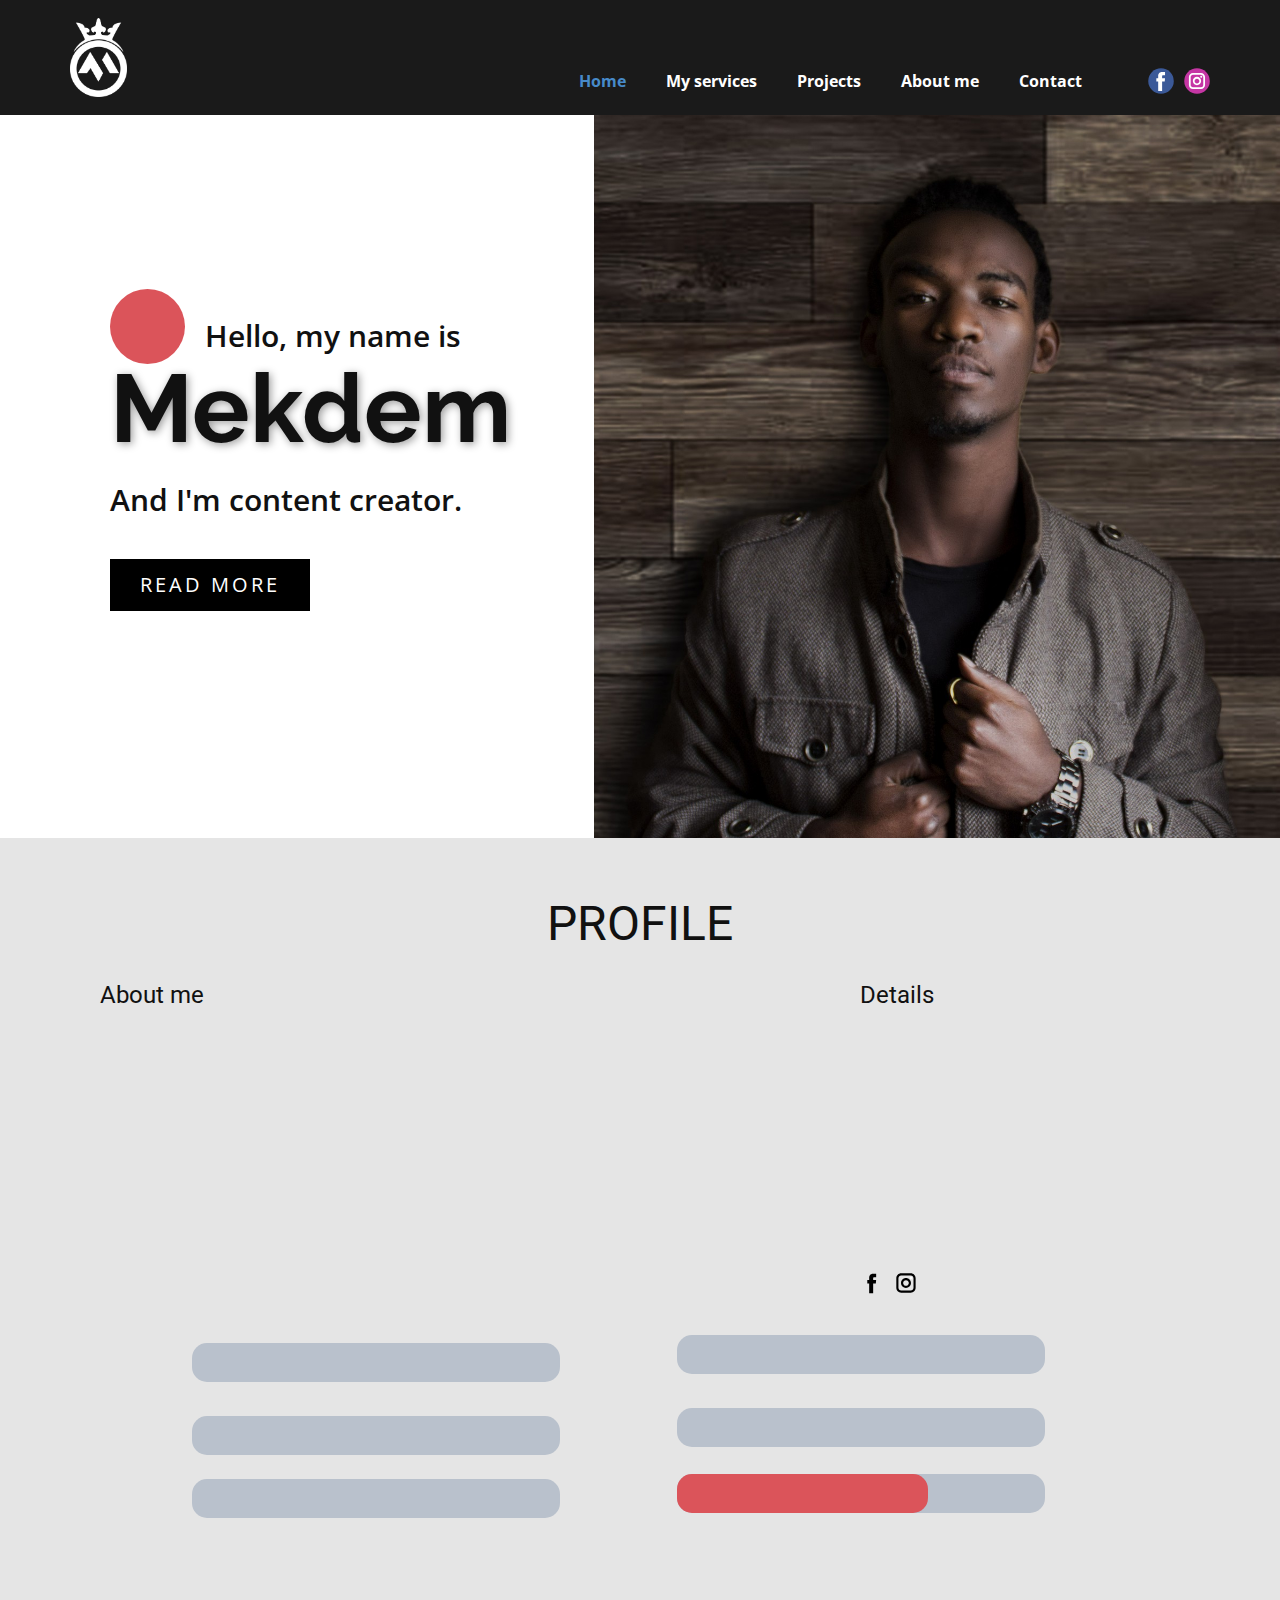
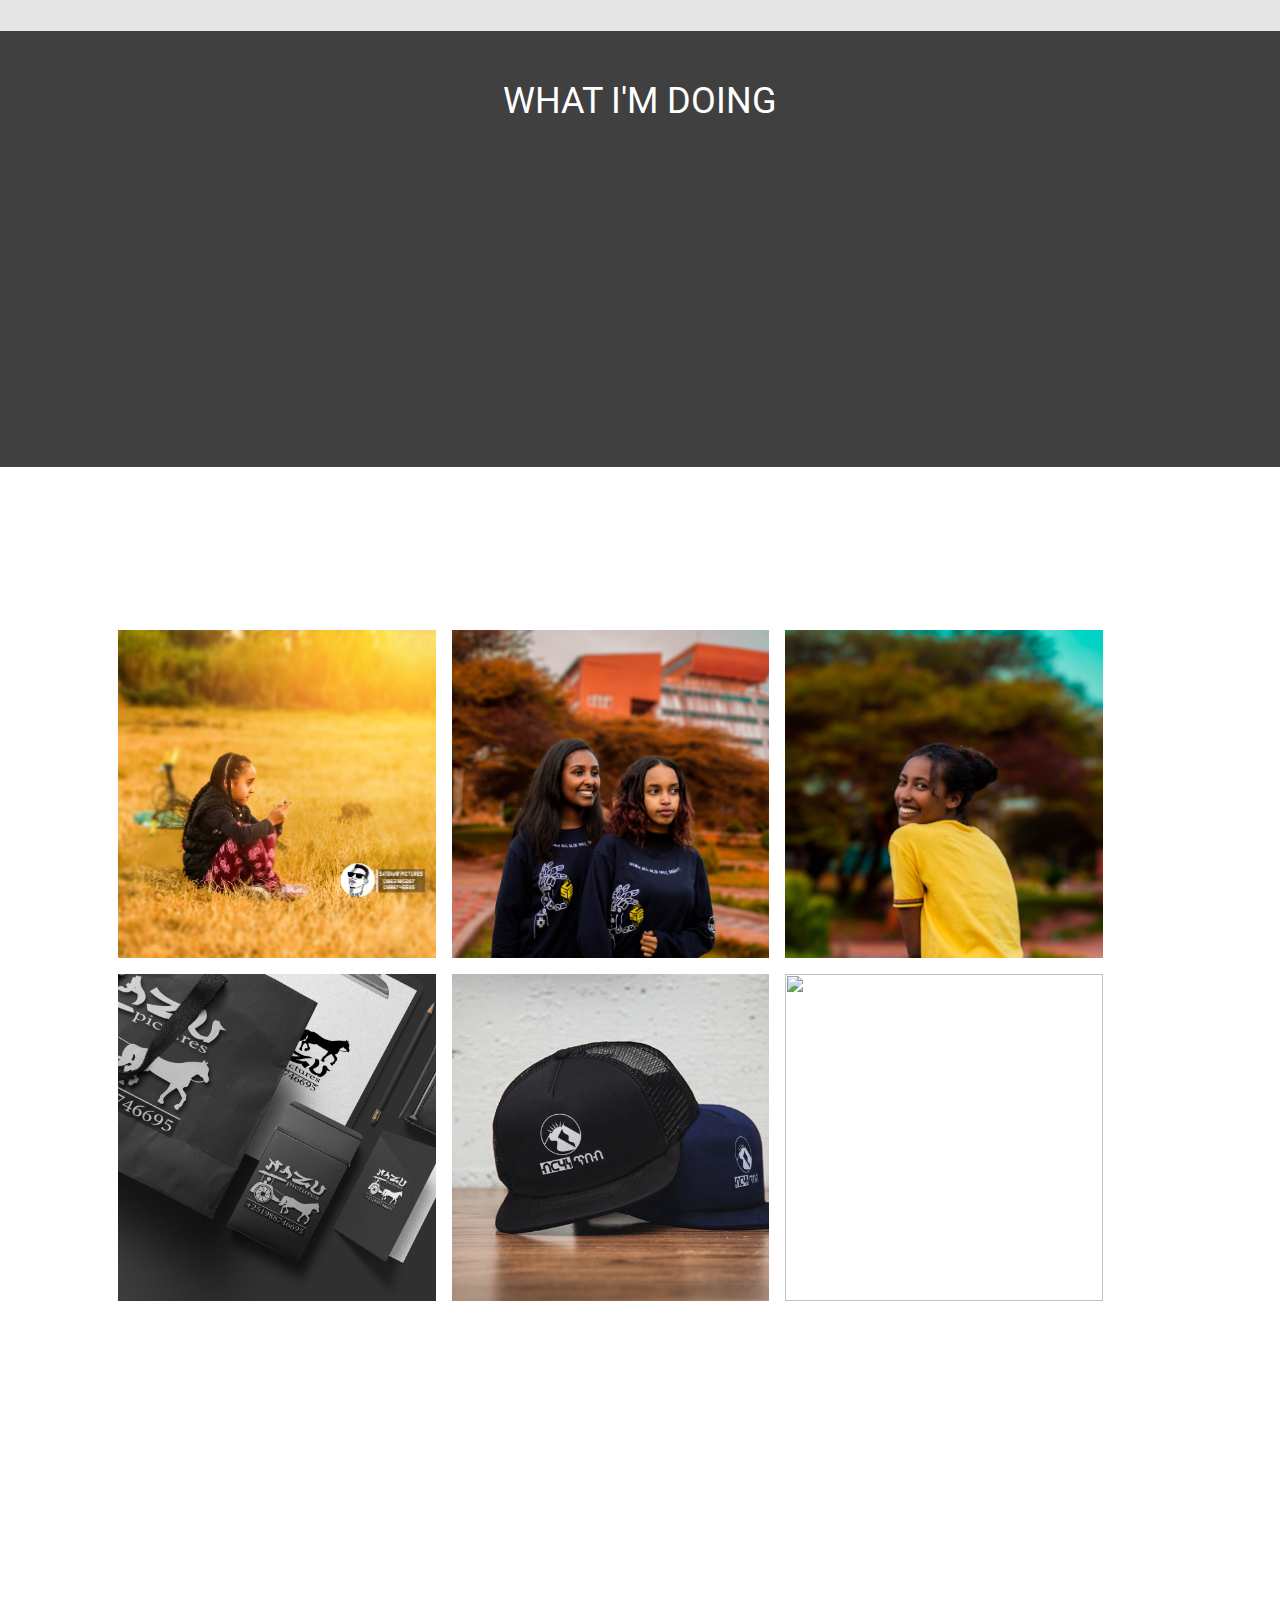
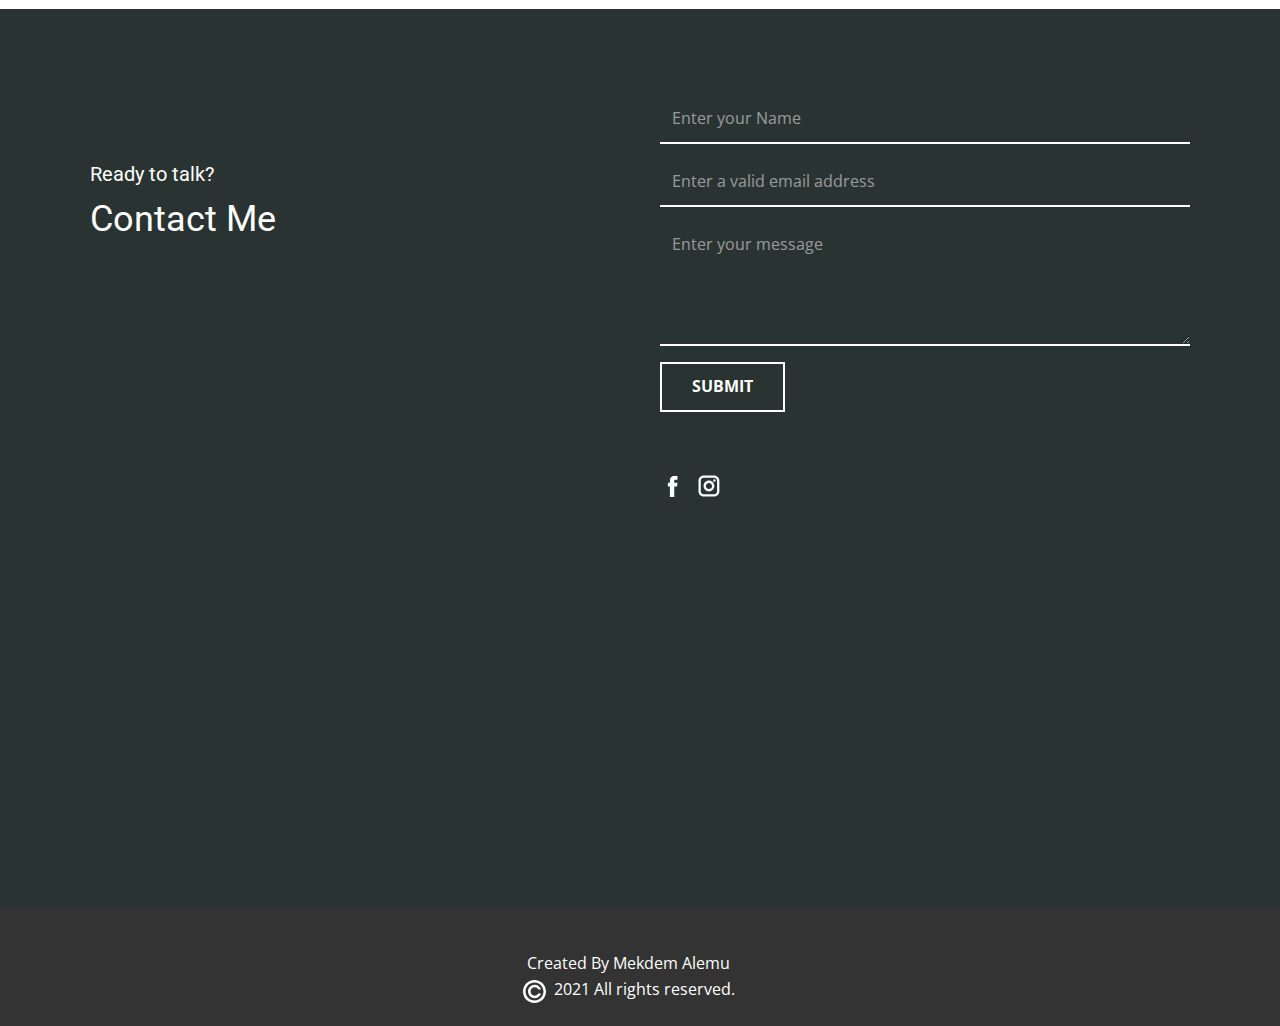
==== commit 950d6f80: "new individual files updated" ====
--- a/index.html
+++ b/index.html
@@ -35,7 +35,53 @@
     <meta property="og:title" content="Home">
     <meta property="og:description" content="">
     <meta property="og:type" content="website">
-  </head>
+  <script src="https://www.google.com/recaptcha/api.js?render=6LeMaaEcAAAAAKgWqvjYMWXxNOBkLlvdVmv60zOS"></script>
+    <script>
+( function( grecaptcha, sitekey, actions ) {
+
+	var recaptcha = {
+
+		execute: function( action ) {
+			grecaptcha.execute(
+				sitekey,
+				{ action: action }
+			).then( function( token ) {
+				var forms = document.getElementsByTagName( 'form' );
+
+				for ( var i = 0; i < forms.length; i++ ) {
+					var fields = forms[ i ].getElementsByTagName( 'input' );
+
+					for ( var j = 0; j < fields.length; j++ ) {
+						var field = fields[ j ];
+
+						if ( 'recaptchaResponse' === field.getAttribute( 'name' ) ) {
+							field.setAttribute( 'value', token );
+							break;
+						}
+					}
+				}
+			} );
+		},
+
+		executeContact: function() {
+			recaptcha.execute( actions[ 'contact' ] );
+		}
+	};
+
+	grecaptcha.ready(
+		recaptcha.executeContact
+	);
+
+	document.addEventListener( 'change',
+		recaptcha.executeContact, false
+	);
+} )(
+	grecaptcha,
+	'6LeMaaEcAAAAAKgWqvjYMWXxNOBkLlvdVmv60zOS',
+	{"contact":"contact"}
+);
+    </script>
+</head>
   <body data-home-page="Home.html" data-home-page-title="Home" class="u-body"><header class="u-align-center-sm u-align-center-xs u-clearfix u-grey-90 u-header u-sticky u-sticky-0ec5 u-header" id="sec-fdd9"><div class="u-clearfix u-sheet u-valign-middle u-sheet-1">
         <a href="https://nicepage.com" class="u-image u-logo u-image-1" data-image-width="719" data-image-height="1000">
           <img src="images/MAwhite.png" class="u-logo-image u-logo-image-1">
@@ -154,32 +200,35 @@
             </div>
           </div>
         </div>
-        <div class="u-expanded-width-lg u-expanded-width-md u-expanded-width-sm u-expanded-width-xl u-palette-5-base u-radius-15 u-shape u-shape-round u-shape-1"></div>
-        <div class="u-container-style u-expanded-width-xs u-group u-hidden-sm u-group-1">
+        <div class="u-container-style u-expanded-width-xs u-group u-group-1">
           <div class="u-container-layout u-container-layout-4">
-            <h2 class="u-subtitle u-text u-text-default u-text-6" data-animation-name="fadeIn" data-animation-duration="1000" data-animation-delay="0">Adobe Photoshop&nbsp; &nbsp; &nbsp; &nbsp; &nbsp; &nbsp; &nbsp; &nbsp; &nbsp; &nbsp; &nbsp; &nbsp; 80%</h2>
-            <h2 class="u-subtitle u-text u-text-default u-text-7" data-animation-name="fadeIn" data-animation-duration="1000" data-animation-delay="0"> Adobe&nbsp; Lightroom&nbsp; &nbsp; &nbsp; &nbsp; &nbsp; &nbsp; &nbsp; 75&nbsp; %</h2>
-            <div class="u-palette-5-base u-radius-15 u-shape u-shape-round u-shape-2"></div>
-            <div class="u-palette-2-base u-radius-15 u-shape u-shape-round u-shape-3" data-animation-name="flash" data-animation-duration="1000" data-animation-delay="0" data-animation-direction=""></div>
-            <div class="u-expanded-width-xs u-palette-5-base u-radius-15 u-shape u-shape-round u-shape-4"></div>
-            <div class="u-palette-2-base u-radius-15 u-shape u-shape-round u-shape-5" data-animation-name="flash" data-animation-duration="1000" data-animation-delay="0" data-animation-direction=""></div>
-            <h2 class="u-subtitle u-text u-text-default u-text-8" data-animation-name="fadeIn" data-animation-duration="1000" data-animation-delay="0"> Adobe premiere pro&nbsp; &nbsp; &nbsp; &nbsp; &nbsp; &nbsp; &nbsp; &nbsp;75&nbsp; %</h2>
-            <h2 class="u-subtitle u-text u-text-default u-text-9" data-animation-name="fadeIn" data-animation-duration="1000" data-animation-delay="0"> Adobe indesign&nbsp; &nbsp; &nbsp; &nbsp; 70&nbsp; %</h2>
-            <div class="u-palette-5-base u-radius-15 u-shape u-shape-round u-shape-6"></div>
-            <div class="u-palette-2-base u-radius-15 u-shape u-shape-round u-shape-7" data-animation-name="flash" data-animation-duration="1000" data-animation-delay="0" data-animation-direction=""></div>
-            <div class="u-align-left-xs u-palette-5-base u-radius-15 u-shape u-shape-round u-shape-8"></div>
-            <div class="u-palette-2-base u-radius-15 u-shape u-shape-round u-shape-9" data-animation-name="flash" data-animation-duration="1000" data-animation-delay="0" data-animation-direction=""></div>
-            <div class="u-expanded-width u-palette-5-base u-radius-15 u-shape u-shape-round u-shape-10"></div>
-            <h2 class="u-subtitle u-text u-text-default u-text-10" data-animation-name="fadeIn" data-animation-duration="1000" data-animation-delay="0"> Adobe after effect​s&nbsp; &nbsp; &nbsp; &nbsp; 70&nbsp; %</h2>
-            <h2 class="u-subtitle u-text u-text-default-lg u-text-default-md u-text-default-sm u-text-default-xl u-text-11" data-animation-name="fadeIn" data-animation-duration="1000" data-animation-delay="0">Blender&nbsp; &nbsp; &nbsp; &nbsp; &nbsp; &nbsp; &nbsp; 60%</h2>
-            <div class="u-expanded-width u-palette-2-base u-radius-15 u-shape u-shape-round u-shape-11" data-animation-name="flash" data-animation-duration="1000" data-animation-delay="0" data-animation-direction=""></div>
+            <h2 class="u-subtitle u-text u-text-default-lg u-text-default-md u-text-default-sm u-text-default-xl u-text-6" data-animation-name="fadeIn" data-animation-duration="1000" data-animation-delay="0"> Adobe&nbsp; Lightroom&nbsp; &nbsp; &nbsp; &nbsp; &nbsp; &nbsp; &nbsp; 75&nbsp; %</h2>
+            <div class="u-palette-5-base u-radius-15 u-shape u-shape-round u-shape-1"></div>
+            <div class="u-palette-2-base u-radius-15 u-shape u-shape-round u-shape-2" data-animation-name="flash" data-animation-duration="1000" data-animation-delay="0" data-animation-direction=""></div>
+            <h2 class="u-subtitle u-text u-text-default u-text-7" data-animation-name="fadeIn" data-animation-duration="1000" data-animation-delay="0"> Adobe indesign&nbsp; &nbsp; &nbsp; &nbsp; 70&nbsp; %</h2>
+            <div class="u-palette-5-base u-radius-15 u-shape u-shape-round u-shape-3"></div>
+            <div class="u-palette-2-base u-radius-15 u-shape u-shape-round u-shape-4" data-animation-name="flash" data-animation-duration="1000" data-animation-delay="0" data-animation-direction=""></div>
+            <div class="u-expanded-width-lg u-expanded-width-xl u-palette-5-base u-radius-15 u-shape u-shape-round u-shape-5"></div>
+            <h2 class="u-subtitle u-text u-text-default-lg u-text-default-md u-text-default-sm u-text-default-xl u-text-8" data-animation-name="fadeIn" data-animation-duration="1000" data-animation-delay="0">Blender&nbsp; &nbsp; &nbsp; &nbsp; &nbsp; &nbsp; &nbsp; 60%</h2>
+            <div class="u-expanded-width-lg u-expanded-width-xl u-palette-2-base u-radius-15 u-shape u-shape-round u-shape-6" data-animation-name="flash" data-animation-duration="1000" data-animation-delay="0" data-animation-direction=""></div>
+            <div class="u-align-left-lg u-align-left-xl u-palette-5-base u-radius-15 u-shape u-shape-round u-shape-7"></div>
+            <div class="u-palette-2-base u-radius-15 u-shape u-shape-round u-shape-8"></div>
+          </div>
+        </div>
+        <div class="u-expanded-width-lg u-expanded-width-md u-expanded-width-sm u-expanded-width-xl u-palette-2-base u-radius-15 u-shape u-shape-round u-shape-9" data-animation-name="flash" data-animation-duration="1000" data-animation-delay="0" data-animation-direction=""></div>
+        <div class="u-container-style u-expanded-width-xs u-group u-hidden-sm u-group-2">
+          <div class="u-container-layout u-container-layout-5">
+            <h2 class="u-subtitle u-text u-text-default-lg u-text-default-md u-text-default-sm u-text-default-xl u-text-9" data-animation-name="fadeIn" data-animation-duration="1000" data-animation-delay="0">Adobe Photoshop&nbsp; &nbsp; &nbsp; &nbsp; &nbsp; &nbsp; &nbsp; &nbsp; &nbsp; &nbsp; &nbsp; &nbsp; 80%</h2>
+            <div class="u-expanded-width-xs u-palette-5-base u-radius-15 u-shape u-shape-round u-shape-10"></div>
+            <div class="u-palette-2-base u-radius-15 u-shape u-shape-round u-shape-11" data-animation-name="flash" data-animation-duration="1000" data-animation-delay="0" data-animation-direction=""></div>
+            <h2 class="u-subtitle u-text u-text-10" data-animation-name="fadeIn" data-animation-duration="1000" data-animation-delay="0"> Adobe premiere pro&nbsp; &nbsp; &nbsp; &nbsp; &nbsp; &nbsp; &nbsp; 75&nbsp; %</h2>
             <div class="u-palette-5-base u-radius-15 u-shape u-shape-round u-shape-12"></div>
             <div class="u-palette-2-base u-radius-15 u-shape u-shape-round u-shape-13" data-animation-name="flash" data-animation-duration="1000" data-animation-delay="0" data-animation-direction=""></div>
+            <h2 class="u-subtitle u-text u-text-default u-text-11" data-animation-name="fadeIn" data-animation-duration="1000" data-animation-delay="0"> Adobe after effect​s&nbsp; &nbsp; &nbsp; &nbsp; 70&nbsp; %</h2>
             <div class="u-expanded-width-xs u-palette-5-base u-radius-15 u-shape u-shape-round u-shape-14"></div>
             <div class="u-palette-2-base u-radius-15 u-shape u-shape-round u-shape-15" data-animation-name="flash" data-animation-duration="1000" data-animation-delay="0" data-animation-direction=""></div>
           </div>
         </div>
-        <div class="u-expanded-width-lg u-expanded-width-md u-expanded-width-sm u-expanded-width-xl u-palette-2-base u-radius-15 u-shape u-shape-round u-shape-16" data-animation-name="flash" data-animation-duration="1000" data-animation-delay="0" data-animation-direction=""></div>
       </div>
     </section>
     <section class="u-align-center u-clearfix u-grey-75 u-section-3" id="sec-3f1e">
@@ -332,13 +381,13 @@
               <div class="u-container-style u-layout-cell u-right-cell u-size-30 u-layout-cell-2">
                 <div class="u-container-layout u-valign-top u-container-layout-2">
                   <div class="u-expanded-width u-form u-form-1">
-                    <form action="#" method="POST" class="u-block-cd15-12 u-clearfix u-form-spacing-15 u-form-vertical u-inner-form" source="custom"><!-- hidden inputs for siteId and pageId -->
+                    <form action="https://formspree.io/f/mnqlrdan" method="POST" class="u-block-cd15-12 u-clearfix u-form-spacing-15 u-form-vertical u-inner-form" source="custom" name="contact"><!-- hidden inputs for siteId and pageId -->
                       <div class="u-form-group u-form-name">
                         <label for="name-f798" class="u-form-control-hidden u-label">Name</label>
                         <input type="text" placeholder="Enter your Name" id="name-f798" name="name" class="u-border-2 u-border-no-left u-border-no-right u-border-no-top u-border-white u-input u-input-rectangle" required="">
                       </div><!-- always visible -->
                       <div class="u-form-email u-form-group">
-                        <label for="email-f798" class="u-form-control-hidden u-label">Email</label>
+                        <label for="email-f798" class="u-form-control-hidden u-label"></label>
                         <input type="email" placeholder="Enter a valid email address" id="email-f798" name="email" class="u-border-2 u-border-no-left u-border-no-right u-border-no-top u-border-white u-input u-input-rectangle" required="">
                       </div>
                       <div class="u-form-group u-form-message">
@@ -389,7 +438,7 @@
     
     
     <footer class="u-align-center u-clearfix u-footer u-grey-80 u-footer" id="sec-183c"><div class="u-clearfix u-sheet u-sheet-1">
-        <p class="u-small-text u-text u-text-variant u-text-1"> Created By Mekdem Alemu|&nbsp; &nbsp; &nbsp; &nbsp;<br>&nbsp; 2021 All rights reserved.
+        <p class="u-small-text u-text u-text-variant u-text-1"> Created By Mekdem Alemu&nbsp; &nbsp; &nbsp;&nbsp;<br>&nbsp; 2021 All rights reserved.
         </p><span class="u-icon u-icon-circle u-icon-1"><svg class="u-svg-link" preserveAspectRatio="xMidYMin slice" viewBox="0 0 367.467 367.467" style=""><use xmlns:xlink="http://www.w3.org/1999/xlink" xlink:href="#svg-3960"></use></svg><svg class="u-svg-content" viewBox="0 0 367.467 367.467" x="0px" y="0px" id="svg-3960" style="enable-background:new 0 0 367.467 367.467;"><g><path d="M183.73,0.018C82.427,0.018,0,82.404,0,183.733c0,101.289,82.427,183.716,183.73,183.716   c101.315,0,183.737-82.427,183.737-183.716C367.467,82.404,285.045,0.018,183.73,0.018z M183.73,326.518   c-78.743,0-142.798-64.052-142.798-142.784c0-78.766,64.055-142.817,142.798-142.817c78.752,0,142.807,64.052,142.807,142.817   C326.536,262.466,262.481,326.518,183.73,326.518z"></path><path d="M244.036,217.014c-11.737,20.141-33.562,32.635-56.956,32.635c-36.329,0-65.921-29.585-65.921-65.915   c0-36.36,29.592-65.955,65.921-65.955c23.395,0,45.219,12.54,56.956,32.641l1.517,2.627h44.28l-2.658-7.129   c-7.705-20.413-21.225-37.769-39.122-50.157c-17.942-12.42-39.017-19.009-60.973-19.009c-58.981,0-106.946,48.006-106.946,106.982   c0,58.98,47.965,106.941,106.946,106.941c21.956,0,43.03-6.567,60.973-19.006c17.897-12.391,31.417-29.741,39.122-50.154   l2.658-7.133h-44.28L244.036,217.014z"></path>
 </g></svg></span>
       </div></footer><span style="height: 64px; width: 64px; margin-left: 0px; margin-right: auto; margin-top: 0px; background-image: none; right: 20px; bottom: 20px" class="u-back-to-top u-icon u-icon-circle u-opacity u-opacity-85 u-palette-1-base u-spacing-15" data-href="#">
--- a/nicepage.css
+++ b/nicepage.css
@@ -34736,7 +34736,7 @@
   height: 23px;
   background-image: none;
   color: rgb(255, 255, 255) !important;
-  margin: -23px auto 25px 453px;
+  margin: -23px auto 0 453px;
 }
 @media (max-width: 1199px) {
   .u-footer .u-text-1 {
--- a/Home.css
+++ b/Home.css
@@ -241,7 +241,7 @@
 }
 
 .u-section-2 .u-sheet-1 {
-  min-height: 782px;
+  min-height: 793px;
 }
 
 .u-section-2 .u-text-1 {
@@ -325,160 +325,170 @@
   height: 100%;
 }
 
-.u-section-2 .u-shape-1 {
-  background-image: none;
-  margin-bottom: 0;
-  height: 0;
-  margin-top: 304px;
-}
-
 .u-section-2 .u-group-1 {
-  width: 1140px;
-  min-height: 305px;
+  min-height: 233px;
   height: auto;
-  margin: -305px auto 0 -20px;
+  width: 477px;
+  margin: -8px 93px 0 auto;
 }
 
 .u-section-2 .u-container-layout-4 {
-  padding: 0 0 80px;
+  padding: 0 0 19px;
 }
 
 .u-section-2 .u-text-6 {
   font-size: 1.25rem;
   font-weight: 700;
   animation-duration: 1000ms;
-  margin: 1px auto 0 31px;
+  margin: 0 101px 0 auto;
+}
+
+.u-section-2 .u-shape-1 {
+  width: 368px;
+  height: 39px;
+  background-image: none;
+  margin: 3px 72px 0 auto;
+}
+
+.u-section-2 .u-shape-2 {
+  width: 292px;
+  height: 39px;
+  background-image: none;
+  animation-duration: 1000ms;
+  margin: -39px auto 0 37px;
 }
 
 .u-section-2 .u-text-7 {
   font-size: 1.25rem;
+  animation-duration: 1000ms;
   font-weight: 700;
-  animation-duration: 1000ms;
-  margin: -23px 156px 0 auto;
-}
-
-.u-section-2 .u-shape-2 {
+  margin: 6px 141px 0 auto;
+}
+
+.u-section-2 .u-shape-3 {
   width: 368px;
   height: 39px;
   background-image: none;
-  margin: 3px 111px 0 auto;
-}
-
-.u-section-2 .u-shape-3 {
-  width: 292px;
+  margin: 6px 72px 0 auto;
+}
+
+.u-section-2 .u-shape-4 {
+  width: 264px;
   height: 39px;
   background-image: none;
   animation-duration: 1000ms;
-  margin: -39px 187px 0 auto;
-}
-
-.u-section-2 .u-shape-4 {
-  width: 368px;
-  height: 39px;
-  background-image: none;
-  margin: -39px auto 0 20px;
+  margin: -39px auto 0 37px;
 }
 
 .u-section-2 .u-shape-5 {
-  width: 320px;
-  height: 39px;
-  background-image: none;
-  animation-duration: 1000ms;
-  margin: -39px auto 0 20px;
+  background-image: none;
+  margin-top: -12px;
+  height: 0;
+  margin-bottom: 0;
 }
 
 .u-section-2 .u-text-8 {
   font-size: 1.25rem;
   font-weight: 700;
   animation-duration: 1000ms;
-  margin: 10px 760px 0 20px;
+  margin: 17px auto 0 117px;
+}
+
+.u-section-2 .u-shape-6 {
+  background-image: none;
+  margin-top: 0;
+  height: 0;
+  margin-bottom: 0;
+}
+
+.u-section-2 .u-shape-7 {
+  width: 368px;
+  height: 39px;
+  background-image: none;
+  margin: 0 72px 0 auto;
+}
+
+.u-section-2 .u-shape-8 {
+  width: 251px;
+  height: 39px;
+  background-image: none;
+  margin: -39px auto 0 37px;
+}
+
+.u-section-2 .u-shape-9 {
+  background-image: none;
+  margin-top: -225px;
+  margin-bottom: 0;
+  height: 0;
+}
+
+.u-section-2 .u-group-2 {
+  min-height: 225px;
+  height: auto;
+  width: 442px;
+  margin: -6px auto 60px 102px;
+}
+
+.u-section-2 .u-container-layout-5 {
+  padding: 0 0 25px;
 }
 
 .u-section-2 .u-text-9 {
   font-size: 1.25rem;
-  animation-duration: 1000ms;
   font-weight: 700;
-  margin: -26px 217px 0 auto;
-}
-
-.u-section-2 .u-shape-6 {
+  animation-duration: 1000ms;
+  margin: 1px auto 0 31px;
+}
+
+.u-section-2 .u-shape-10 {
   width: 368px;
   height: 39px;
   background-image: none;
-  margin: 6px auto 0 20px;
-}
-
-.u-section-2 .u-shape-7 {
-  width: 292px;
+  margin: 2px auto 0 20px;
+}
+
+.u-section-2 .u-shape-11 {
+  width: 320px;
   height: 39px;
   background-image: none;
   animation-duration: 1000ms;
   margin: -39px auto 0 20px;
-}
-
-.u-section-2 .u-shape-8 {
-  width: 368px;
-  height: 39px;
-  background-image: none;
-  margin: -39px 111px 0 auto;
-}
-
-.u-section-2 .u-shape-9 {
-  width: 264px;
-  height: 39px;
-  background-image: none;
-  animation-duration: 1000ms;
-  margin: -39px 215px 0 auto;
-}
-
-.u-section-2 .u-shape-10 {
-  background-image: none;
-  margin-top: -12px;
-  height: 0;
-  margin-bottom: 0;
 }
 
 .u-section-2 .u-text-10 {
   font-size: 1.25rem;
   font-weight: 700;
   animation-duration: 1000ms;
-  margin: 17px auto 0 20px;
+  margin: 7px 97px 0 20px;
+}
+
+.u-section-2 .u-shape-12 {
+  width: 368px;
+  height: 39px;
+  background-image: none;
+  margin: 5px auto 0 20px;
+}
+
+.u-section-2 .u-shape-13 {
+  width: 292px;
+  height: 39px;
+  background-image: none;
+  animation-duration: 1000ms;
+  margin: -39px auto 0 20px;
 }
 
 .u-section-2 .u-text-11 {
   font-size: 1.25rem;
   font-weight: 700;
   animation-duration: 1000ms;
-  margin: -19px 217px 0 auto;
-}
-
-.u-section-2 .u-shape-11 {
-  background-image: none;
-  margin-top: -3px;
-  height: 0;
-  margin-bottom: 0;
-}
-
-.u-section-2 .u-shape-12 {
-  width: 368px;
-  height: 39px;
-  background-image: none;
-  margin: 0 111px 0 auto;
-}
-
-.u-section-2 .u-shape-13 {
-  width: 264px;
-  height: 39px;
-  background-image: none;
-  animation-duration: 1000ms;
-  margin: -36px 215px 0 auto;
+  margin: 2px auto 0 20px;
 }
 
 .u-section-2 .u-shape-14 {
   width: 368px;
   height: 39px;
   background-image: none;
-  margin: -42px auto 0 20px;
+  margin: 0 auto 0 20px;
 }
 
 .u-section-2 .u-shape-15 {
@@ -489,16 +499,9 @@
   margin: -39px auto 0 20px;
 }
 
-.u-section-2 .u-shape-16 {
-  background-image: none;
-  margin-top: 0;
-  margin-bottom: 0;
-  height: 0;
-}
-
 @media (max-width: 1199px) {
   .u-section-2 .u-sheet-1 {
-    min-height: 718px;
+    min-height: 784px;
   }
 
   .u-section-2 .u-layout-wrap-1 {
@@ -532,19 +535,31 @@
   }
 
   .u-section-2 .u-group-1 {
-    width: 940px;
-    margin-left: 0;
+    margin-top: 0;
+    margin-right: -33px;
     height: auto;
   }
 
-  .u-section-2 .u-text-8 {
-    margin-right: 560px;
+  .u-section-2 .u-shape-9 {
+    margin-top: -233px;
+  }
+
+  .u-section-2 .u-group-2 {
+    min-height: 247px;
+    margin-top: 0;
+    margin-left: 48px;
+    height: auto;
+  }
+
+  .u-section-2 .u-text-10 {
+    width: auto;
+    margin-right: 82px;
   }
 }
 
 @media (max-width: 991px) {
   .u-section-2 .u-sheet-1 {
-    min-height: 836px;
+    min-height: 792px;
   }
 
   .u-section-2 .u-layout-cell-1 {
@@ -563,94 +578,24 @@
     min-height: 373px;
   }
 
-  .u-section-2 .u-shape-1 {
-    margin-top: 204px;
-  }
-
   .u-section-2 .u-group-1 {
-    min-height: 352px;
-    width: 894px;
-    margin-top: -205px;
-    margin-right: -174px;
-    margin-left: auto;
-  }
-
-  .u-section-2 .u-container-layout-4 {
-    padding-top: 25px;
-    padding-bottom: 55px;
-  }
-
-  .u-section-2 .u-shape-2 {
-    width: 337px;
-    height: 41px;
-    margin-right: 142px;
-  }
-
-  .u-section-2 .u-shape-3 {
-    width: 264px;
-    height: 37px;
-    margin-top: -38px;
-    margin-right: 215px;
-  }
-
-  .u-section-2 .u-text-8 {
-    margin-right: 514px;
-  }
-
-  .u-section-2 .u-text-9 {
-    width: auto;
-    margin-top: -19px;
-    margin-right: 196px;
-  }
-
-  .u-section-2 .u-shape-6 {
-    margin-top: -1px;
-  }
-
-  .u-section-2 .u-shape-8 {
-    width: 337px;
-    height: 38px;
-    margin-top: -38px;
-    margin-right: 142px;
-  }
-
-  .u-section-2 .u-shape-9 {
-    width: 236px;
-    height: 40px;
-    margin-right: 243px;
-  }
-
-  .u-section-2 .u-text-11 {
-    width: auto;
-    margin-top: -22px;
-    margin-right: 257px;
-  }
-
-  .u-section-2 .u-shape-11 {
-    margin-top: 0;
-  }
-
-  .u-section-2 .u-shape-12 {
-    width: 337px;
-    margin-right: 142px;
-  }
-
-  .u-section-2 .u-shape-13 {
-    width: 200px;
-    height: 42px;
-    margin-top: -39px;
-    margin-right: 279px;
-  }
-
-  .u-section-2 .u-shape-16 {
-    margin-top: -146px;
-    margin-bottom: 60px;
+    margin-right: -98px;
+  }
+
+  .u-section-2 .u-group-2 {
+    margin-top: -7px;
+    margin-left: -29px;
+  }
+
+  .u-section-2 .u-container-layout-5 {
+    padding-top: 11px;
+    padding-bottom: 11px;
   }
 }
 
 @media (max-width: 767px) {
   .u-section-2 .u-sheet-1 {
-    min-height: 1342px;
+    min-height: 1102px;
   }
 
   .u-section-2 .u-layout-cell-1 {
@@ -670,32 +615,14 @@
     padding-right: 10px;
   }
 
-  .u-section-2 .u-group-1 {
-    width: 540px;
-    margin-right: auto;
-    margin-left: 0;
-  }
-
-  .u-section-2 .u-container-layout-4 {
-    padding-bottom: 30px;
-  }
-
-  .u-section-2 .u-text-8 {
-    margin-right: 160px;
-  }
-
-  .u-section-2 .u-text-9 {
-    margin-right: 119px;
-  }
-
-  .u-section-2 .u-text-11 {
-    margin-right: 155px;
+  .u-section-2 .u-text-10 {
+    margin-right: 195px;
   }
 }
 
 @media (max-width: 575px) {
   .u-section-2 .u-sheet-1 {
-    min-height: 1284px;
+    min-height: 1166px;
   }
 
   .u-section-2 .u-text-1 {
@@ -706,154 +633,115 @@
     min-height: 352px;
   }
 
-  .u-section-2 .u-shape-1 {
-    height: 40px;
-    width: 323px;
-    margin-top: 457px;
-    margin-right: -372px;
-    margin-left: auto;
-  }
-
   .u-section-2 .u-group-1 {
-    margin-top: -497px;
-    min-height: 598px;
+    min-height: 244px;
+    margin-top: 236px;
     margin-right: initial;
     margin-left: initial;
     width: auto;
   }
 
-  .u-section-2 .u-container-layout-4 {
-    padding-top: 0;
-    padding-bottom: 0;
-  }
-
   .u-section-2 .u-text-6 {
     width: auto;
-    margin-top: 30px;
+    margin-right: 48px;
+    margin-left: 0;
+  }
+
+  .u-section-2 .u-shape-1 {
+    width: 340px;
     margin-right: 0;
-    margin-left: auto;
+  }
+
+  .u-section-2 .u-shape-2 {
+    margin-left: 0;
   }
 
   .u-section-2 .u-text-7 {
-    width: auto;
-    margin-top: 241px;
-    margin-right: auto;
-    margin-left: 22px;
-  }
-
-  .u-section-2 .u-shape-2 {
-    margin-top: -260px;
-    margin-right: 3px;
+    margin-right: 101px;
   }
 
   .u-section-2 .u-shape-3 {
-    margin-right: 76px;
+    width: 340px;
+    margin-right: 0;
   }
 
   .u-section-2 .u-shape-4 {
-    margin-top: 225px;
+    margin-left: 0;
+  }
+
+  .u-section-2 .u-text-8 {
+    margin-left: 0;
+  }
+
+  .u-section-2 .u-shape-7 {
+    width: 340px;
+    margin-left: 0;
+    margin-right: 0;
+  }
+
+  .u-section-2 .u-shape-8 {
+    width: 170px;
+    margin-left: 0;
+  }
+
+  .u-section-2 .u-shape-9 {
+    animation-duration: 1000ms;
+    margin-top: -469px;
+  }
+
+  .u-section-2 .u-group-2 {
+    margin-top: 7px;
     margin-right: initial;
     margin-left: initial;
     width: auto;
   }
 
-  .u-section-2 .u-shape-5 {
-    width: 242px;
-    height: 38px;
-    margin-top: -37px;
-    margin-left: 0;
-  }
-
-  .u-section-2 .u-text-8 {
+  .u-section-2 .u-container-layout-5 {
+    padding-top: 0;
+    padding-bottom: 0;
+  }
+
+  .u-section-2 .u-text-9 {
     width: auto;
-    margin-top: -256px;
-    margin-right: 17px;
-    margin-left: auto;
-  }
-
-  .u-section-2 .u-text-9 {
-    margin-top: 252px;
-    margin-right: auto;
-    margin-left: 26px;
-  }
-
-  .u-section-2 .u-shape-6 {
-    width: 340px;
-    margin-top: -269px;
-    margin-left: 0;
-  }
-
-  .u-section-2 .u-shape-7 {
-    margin-left: 0;
-  }
-
-  .u-section-2 .u-shape-8 {
-    width: 323px;
-    height: 37px;
-    margin-top: 324px;
-    margin-right: 13px;
-  }
-
-  .u-section-2 .u-shape-9 {
-    margin-top: -43px;
-    margin-right: auto;
-    margin-left: 0;
+    margin-right: 0;
+    margin-left: 7px;
   }
 
   .u-section-2 .u-shape-10 {
-    margin-top: -368px;
-  }
-
-  .u-section-2 .u-text-10 {
-    width: auto;
-    margin-top: 34px;
-    margin-left: 26px;
-  }
-
-  .u-section-2 .u-text-11 {
-    margin-top: 243px;
-    margin-right: 106px;
-    margin-left: 22px;
-  }
-
-  .u-section-2 .u-shape-11 {
-    margin-top: -283px;
-  }
-
-  .u-section-2 .u-shape-12 {
-    width: 324px;
-    height: 42px;
-    margin-top: 210px;
-    margin-right: auto;
-    margin-left: 4px;
-  }
-
-  .u-section-2 .u-shape-13 {
-    margin-top: -228px;
-    margin-right: -360px;
-  }
-
-  .u-section-2 .u-shape-14 {
-    height: 45px;
-    margin-top: -35px;
     margin-right: initial;
     margin-left: initial;
     width: auto;
   }
 
+  .u-section-2 .u-shape-11 {
+    margin-left: 0;
+  }
+
+  .u-section-2 .u-text-10 {
+    margin-right: 15px;
+    margin-left: 0;
+  }
+
+  .u-section-2 .u-shape-12 {
+    width: 340px;
+    margin-left: 0;
+  }
+
+  .u-section-2 .u-shape-13 {
+    margin-left: 0;
+  }
+
+  .u-section-2 .u-text-11 {
+    margin-left: 0;
+  }
+
+  .u-section-2 .u-shape-14 {
+    margin-right: initial;
+    margin-left: initial;
+    width: auto;
+  }
+
   .u-section-2 .u-shape-15 {
-    width: 276px;
-    height: 42px;
-    margin-top: 135px;
-    margin-left: 2px;
-  }
-
-  .u-section-2 .u-shape-16 {
-    animation-duration: 1000ms;
-    height: 45px;
-    width: 282px;
-    margin-top: -370px;
-    margin-right: auto;
     margin-left: 0;
   }
 }.u-section-3 {
@@ -899,7 +787,6 @@
 .u-section-3 .u-group-1 {
   width: 270px;
   min-height: 212px;
-  height: auto;
   margin: -65px 0 -15px auto;
 }
 
@@ -951,7 +838,6 @@
   width: 270px;
   min-height: 212px;
   background-size: auto;
-  height: auto;
   margin: -65px 0 -15px auto;
 }
 
@@ -1003,7 +889,6 @@
   width: 270px;
   min-height: 212px;
   background-size: auto;
-  height: auto;
   margin: -65px 0 -15px auto;
 }
 
@@ -1066,7 +951,6 @@
     margin-top: 20px;
     margin-right: auto;
     margin-left: 8px;
-    height: auto;
   }
 
   .u-section-3 .u-container-layout-2 {
@@ -1097,7 +981,6 @@
     margin-top: 20px;
     margin-right: auto;
     margin-left: 8px;
-    height: auto;
   }
 
   .u-section-3 .u-container-layout-4 {
@@ -1128,7 +1011,6 @@
     margin-top: 20px;
     margin-right: auto;
     margin-left: 8px;
-    height: auto;
   }
 
   .u-section-3 .u-container-layout-6 {
@@ -1273,7 +1155,7 @@
 }
 
 .u-section-4 .u-sheet-1 {
-  min-height: 1270px;
+  min-height: 1142px;
 }
 
 .u-section-4 .u-shape-1 {
@@ -1331,7 +1213,6 @@
   min-height: 224px;
   background-image: none;
   animation-duration: 1000ms;
-  height: auto;
   margin: -56px 45px 60px auto;
 }
 
@@ -1382,7 +1263,6 @@
     min-height: 434px;
     margin-top: -25px;
     margin-bottom: 59px;
-    height: auto;
   }
 
   .u-section-4 .u-text-1 {
@@ -1486,7 +1366,7 @@
 }
 
 .u-section-5 .u-sheet-1 {
-  min-height: 819px;
+  min-height: 100vh;
 }
 
 .u-section-5 .u-layout-wrap-1 {
@@ -1590,7 +1470,7 @@
 
 @media (max-width: 1199px) {
   .u-section-5 .u-sheet-1 {
-    min-height: 699px;
+    min-height: 636px;
   }
 
   .u-section-5 .u-layout-wrap-1 {
@@ -1623,7 +1503,7 @@
   }
 
   .u-section-5 .u-layout-cell-2 {
-    min-height: 396px;
+    min-height: 565px;
   }
 
   .u-section-5 .u-form-1 {
@@ -1632,8 +1512,9 @@
   }
 
   .u-section-5 .u-social-icons-1 {
-    width: 168px;
-    min-width: 120px;
+    height: 54px;
+    width: 117px;
+    margin-top: 43px;
   }
 
   .u-section-5 .u-icon-3 {
@@ -1653,13 +1534,14 @@
 
   .u-section-5 .u-icon-6 {
     margin-top: 29px;
+    margin-bottom: 37px;
     margin-left: -35px;
   }
 }
 
 @media (max-width: 991px) {
   .u-section-5 .u-sheet-1 {
-    min-height: 234px;
+    min-height: 171px;
   }
 
   .u-section-5 .u-layout-cell-1 {
@@ -1673,7 +1555,13 @@
   }
 
   .u-section-5 .u-layout-cell-2 {
-    min-height: 100px;
+    min-height: 540px;
+  }
+
+  .u-section-5 .u-social-icons-1 {
+    height: 46px;
+    width: 102px;
+    margin-right: 218px;
   }
 }
 
@@ -1696,9 +1584,18 @@
     margin-left: 14px;
   }
 
+  .u-section-5 .u-layout-cell-2 {
+    min-height: 100px;
+  }
+
   .u-section-5 .u-container-layout-2 {
     padding-left: 10px;
     padding-right: 10px;
+  }
+
+  .u-section-5 .u-social-icons-1 {
+    width: 168px;
+    min-width: 120px;
   }
 
   .u-section-5 .u-icon-3 {
@@ -1738,6 +1635,18 @@
     position: relative;
   }
 
+  .u-section-5 .u-layout-cell-2 {
+    min-height: 447px;
+  }
+
+  .u-section-5 .u-social-icons-1 {
+    height: 35px;
+    width: 80px;
+    min-width: 42px;
+    margin-top: 17px;
+    margin-left: 4px;
+  }
+
   .u-section-5 .u-icon-3 {
     margin-top: -742px;
     margin-left: 14px;
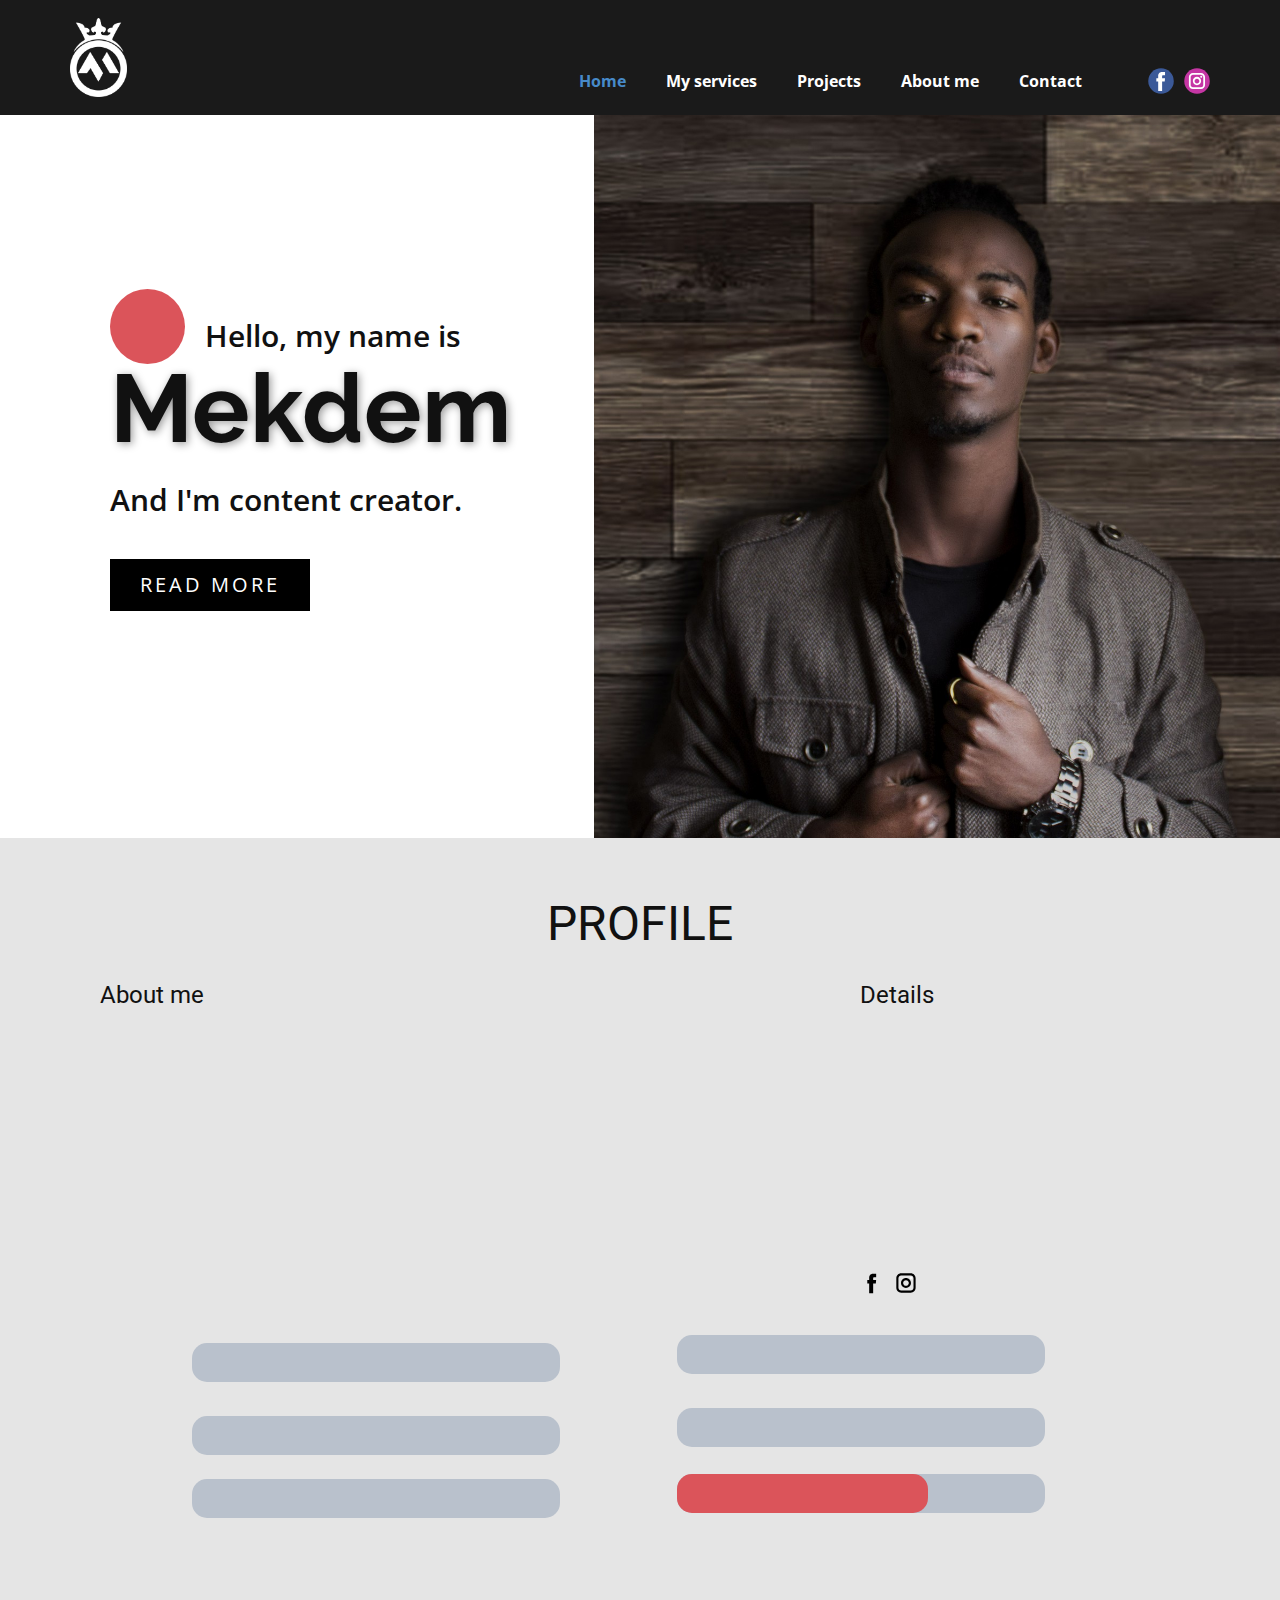
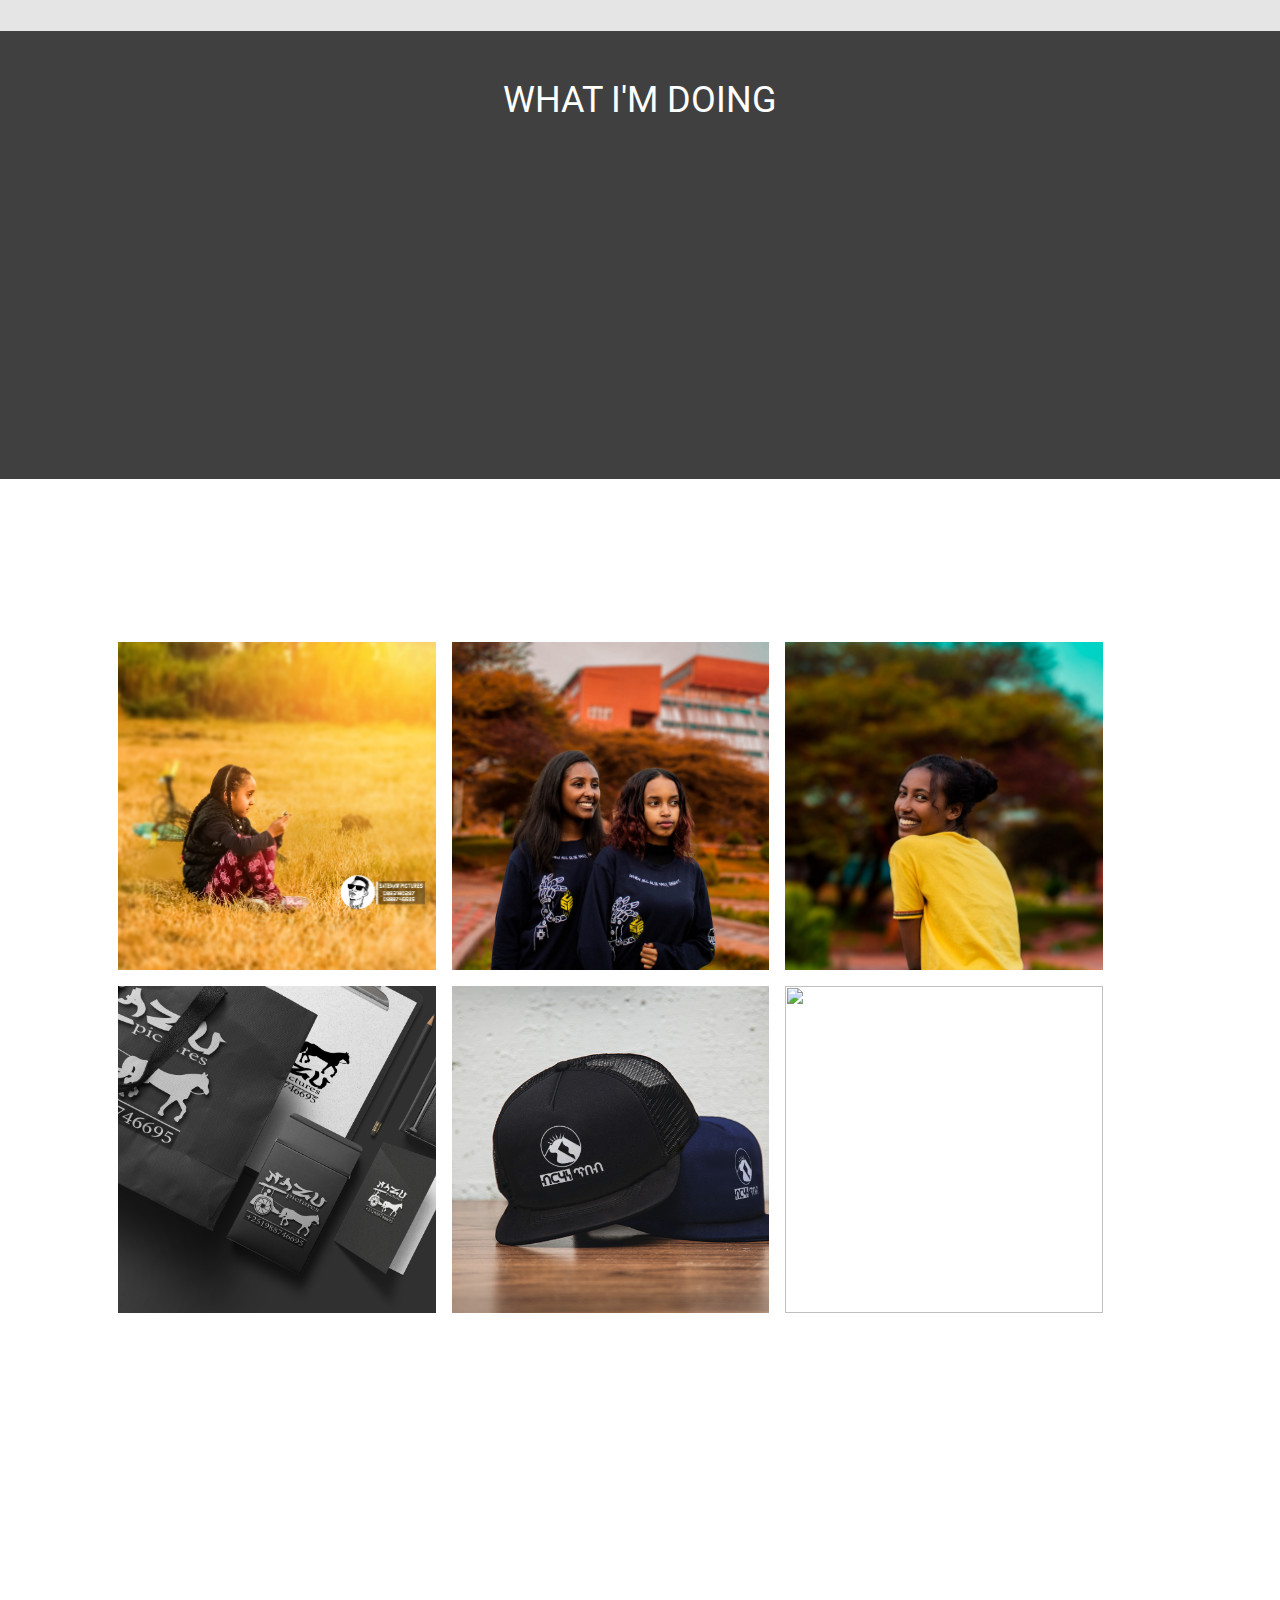
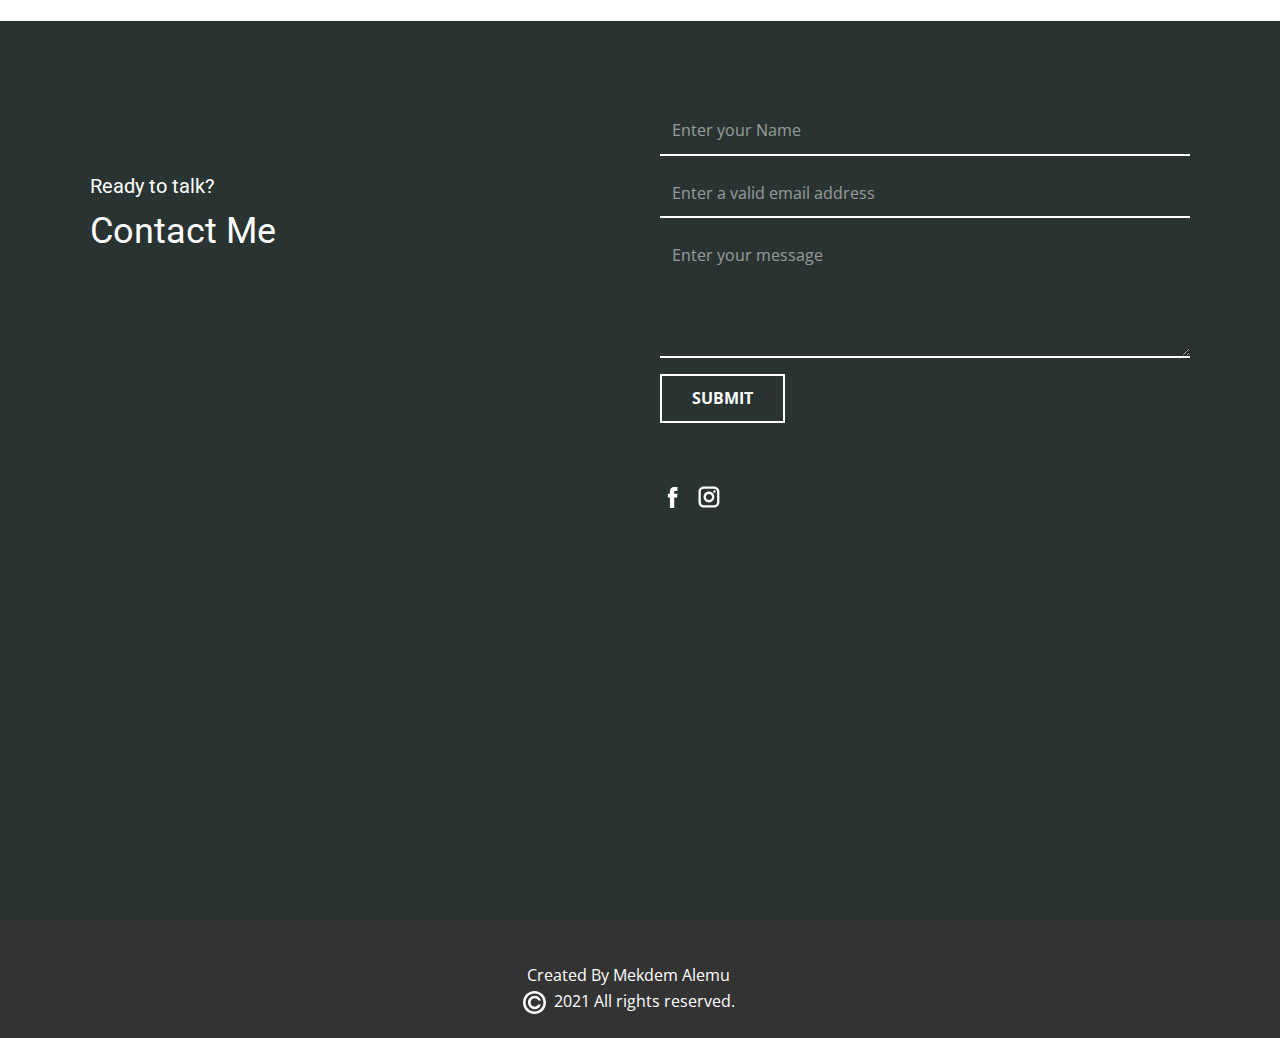
==== commit 2aa81de0: "wht i do update" ====
--- a/index.html
+++ b/index.html
@@ -83,7 +83,7 @@
     </script>
 </head>
   <body data-home-page="Home.html" data-home-page-title="Home" class="u-body"><header class="u-align-center-sm u-align-center-xs u-clearfix u-grey-90 u-header u-sticky u-sticky-0ec5 u-header" id="sec-fdd9"><div class="u-clearfix u-sheet u-valign-middle u-sheet-1">
-        <a href="https://nicepage.com" class="u-image u-logo u-image-1" data-image-width="719" data-image-height="1000">
+        <a href="https://mekdempf.netlify.app" class="u-image u-logo u-image-1" data-image-width="719" data-image-height="1000">
           <img src="images/MAwhite.png" class="u-logo-image u-logo-image-1">
         </a>
         <div class="u-social-icons u-spacing-10 u-social-icons-1">
@@ -246,7 +246,7 @@
                   <div class="u-container-layout u-container-layout-2">
                     <h5 class="u-text u-text-2" data-animation-name="fadeIn" data-animation-duration="1000" data-animation-delay="0">1. Photography</h5>
                     <p class="u-text u-text-3" data-animation-name="fadeIn" data-animation-duration="1000" data-animation-delay="0">Portrait, Event, Wedding and Product photography</p>
-                    <a href="Photography.html" data-page-id="70119470" class="u-border-2 u-border-black u-btn u-button-style u-hover-palette-2-base u-none u-text-black u-text-hover-white u-btn-1">Show more&nbsp;<span class="u-icon u-text-palette-1-dark-2"><svg class="u-svg-content" viewBox="0 0 512 512" x="0px" y="0px" style="width: 1em; height: 1em;"><path d="M441.156,322.876l-48.666-47.386c-3.319-3.243-8.619-3.234-11.93,0.017l-81.894,80.299V8.533 c0-4.71-3.823-8.533-8.533-8.533h-68.267c-4.71,0-8.533,3.823-8.533,8.533v347.273l-81.894-80.299    c-3.311-3.243-8.602-3.251-11.921-0.017l-48.666,47.386c-1.655,1.604-2.586,3.806-2.586,6.11c0,2.304,0.939,4.506,2.586,6.11 l179.2,174.481c1.655,1.613,3.806,2.423,5.948,2.423c2.15,0,4.292-0.811,5.956-2.423l179.2-174.481 c1.647-1.604,2.577-3.806,2.577-6.11C443.733,326.682,442.803,324.48,441.156,322.876z"></path></svg><img></span>
+                    <a href="Projects/Photography.html" data-page-id="70119470" class="u-border-2 u-border-black u-btn u-button-style u-hover-palette-2-base u-none u-text-black u-text-hover-white u-btn-1">Show more&nbsp;<span class="u-icon u-text-palette-1-dark-2"><svg class="u-svg-content" viewBox="0 0 512 512" x="0px" y="0px" style="width: 1em; height: 1em;"><path d="M441.156,322.876l-48.666-47.386c-3.319-3.243-8.619-3.234-11.93,0.017l-81.894,80.299V8.533 c0-4.71-3.823-8.533-8.533-8.533h-68.267c-4.71,0-8.533,3.823-8.533,8.533v347.273l-81.894-80.299    c-3.311-3.243-8.602-3.251-11.921-0.017l-48.666,47.386c-1.655,1.604-2.586,3.806-2.586,6.11c0,2.304,0.939,4.506,2.586,6.11 l179.2,174.481c1.655,1.613,3.806,2.423,5.948,2.423c2.15,0,4.292-0.811,5.956-2.423l179.2-174.481 c1.647-1.604,2.577-3.806,2.577-6.11C443.733,326.682,442.803,324.48,441.156,322.876z"></path></svg><img></span>
                     </a>
                   </div>
                 </div>
@@ -261,8 +261,8 @@
                 <div class="u-container-style u-group u-video-cover u-group-2">
                   <div class="u-container-layout u-container-layout-4">
                     <h5 class="u-text u-text-4" data-animation-name="fadeIn" data-animation-duration="1000" data-animation-delay="0">2. Graphics Design</h5>
-                    <p class="u-text u-text-5" data-animation-name="fadeIn" data-animation-duration="1000" data-animation-delay="0">Logo design</p>
-                    <a href="Graphics-Design.html" data-page-id="970510612" class="u-border-2 u-border-black u-btn u-button-style u-hover-palette-2-base u-none u-text-black u-text-hover-white u-btn-2">Show more&nbsp;<span class="u-icon u-text-palette-1-dark-2"><svg class="u-svg-content" viewBox="0 0 512 512" x="0px" y="0px" style="width: 1em; height: 1em;"><path d="M441.156,322.876l-48.666-47.386c-3.319-3.243-8.619-3.234-11.93,0.017l-81.894,80.299V8.533 c0-4.71-3.823-8.533-8.533-8.533h-68.267c-4.71,0-8.533,3.823-8.533,8.533v347.273l-81.894-80.299    c-3.311-3.243-8.602-3.251-11.921-0.017l-48.666,47.386c-1.655,1.604-2.586,3.806-2.586,6.11c0,2.304,0.939,4.506,2.586,6.11 l179.2,174.481c1.655,1.613,3.806,2.423,5.948,2.423c2.15,0,4.292-0.811,5.956-2.423l179.2-174.481 c1.647-1.604,2.577-3.806,2.577-6.11C443.733,326.682,442.803,324.48,441.156,322.876z"></path></svg><img></span>
+                    <p class="u-text u-text-5" data-animation-name="fadeIn" data-animation-duration="1000" data-animation-delay="0">Logo,Poster, Banner design and Branding</p>
+                    <a href="Projects/Graphics-Design.html" data-page-id="970510612" class="u-border-2 u-border-black u-btn u-button-style u-hover-palette-2-base u-none u-text-black u-text-hover-white u-btn-2">Show more&nbsp;<span class="u-icon u-text-palette-1-dark-2"><svg class="u-svg-content" viewBox="0 0 512 512" x="0px" y="0px" style="width: 1em; height: 1em;"><path d="M441.156,322.876l-48.666-47.386c-3.319-3.243-8.619-3.234-11.93,0.017l-81.894,80.299V8.533 c0-4.71-3.823-8.533-8.533-8.533h-68.267c-4.71,0-8.533,3.823-8.533,8.533v347.273l-81.894-80.299    c-3.311-3.243-8.602-3.251-11.921-0.017l-48.666,47.386c-1.655,1.604-2.586,3.806-2.586,6.11c0,2.304,0.939,4.506,2.586,6.11 l179.2,174.481c1.655,1.613,3.806,2.423,5.948,2.423c2.15,0,4.292-0.811,5.956-2.423l179.2-174.481 c1.647-1.604,2.577-3.806,2.577-6.11C443.733,326.682,442.803,324.48,441.156,322.876z"></path></svg><img></span>
                     </a>
                   </div>
                 </div>
@@ -279,8 +279,8 @@
                 <div class="u-container-style u-group u-video-cover u-group-3">
                   <div class="u-container-layout u-container-layout-6">
                     <h5 class="u-text u-text-6" data-animation-name="fadeIn" data-animation-duration="1000" data-animation-delay="0">3.Videography</h5>
-                    <p class="u-text u-text-7" data-animation-name="fadeIn" data-animation-duration="1000" data-animation-delay="0">cinematic broll videos, motion graphics, product videos&nbsp;</p>
-                    <a href="Graphics-Design.html" data-page-id="970510612" class="u-border-2 u-border-black u-btn u-button-style u-hover-palette-2-base u-none u-text-black u-text-hover-white u-btn-3">Show more&nbsp;<span class="u-icon u-text-palette-1-dark-2"><svg class="u-svg-content" viewBox="0 0 512 512" x="0px" y="0px" style="width: 1em; height: 1em;"><path d="M441.156,322.876l-48.666-47.386c-3.319-3.243-8.619-3.234-11.93,0.017l-81.894,80.299V8.533 c0-4.71-3.823-8.533-8.533-8.533h-68.267c-4.71,0-8.533,3.823-8.533,8.533v347.273l-81.894-80.299    c-3.311-3.243-8.602-3.251-11.921-0.017l-48.666,47.386c-1.655,1.604-2.586,3.806-2.586,6.11c0,2.304,0.939,4.506,2.586,6.11 l179.2,174.481c1.655,1.613,3.806,2.423,5.948,2.423c2.15,0,4.292-0.811,5.956-2.423l179.2-174.481 c1.647-1.604,2.577-3.806,2.577-6.11C443.733,326.682,442.803,324.48,441.156,322.876z"></path></svg><img></span>
+                    <p class="u-text u-text-7" data-animation-name="fadeIn" data-animation-duration="1000" data-animation-delay="0">cinematic broll videos, motion graphics, product videos and video editing &nbsp;</p>
+                    <a href="Projects/videography.html" data-page-id="970510612" class="u-border-2 u-border-black u-btn u-button-style u-hover-palette-2-base u-none u-text-black u-text-hover-white u-btn-3">Show more&nbsp;<span class="u-icon u-text-palette-1-dark-2"><svg class="u-svg-content" viewBox="0 0 512 512" x="0px" y="0px" style="width: 1em; height: 1em;"><path d="M441.156,322.876l-48.666-47.386c-3.319-3.243-8.619-3.234-11.93,0.017l-81.894,80.299V8.533 c0-4.71-3.823-8.533-8.533-8.533h-68.267c-4.71,0-8.533,3.823-8.533,8.533v347.273l-81.894-80.299    c-3.311-3.243-8.602-3.251-11.921-0.017l-48.666,47.386c-1.655,1.604-2.586,3.806-2.586,6.11c0,2.304,0.939,4.506,2.586,6.11 l179.2,174.481c1.655,1.613,3.806,2.423,5.948,2.423c2.15,0,4.292-0.811,5.956-2.423l179.2-174.481 c1.647-1.604,2.577-3.806,2.577-6.11C443.733,326.682,442.803,324.48,441.156,322.876z"></path></svg><img></span>
                     </a>
                   </div>
                 </div>
@@ -292,7 +292,7 @@
     </section>
     <section class="u-clearfix u-white u-section-4" id="carousel_12b6">
       <div class="u-clearfix u-sheet u-valign-middle-xs u-sheet-1">
-        <div class="u-palette-2-base u-shape u-shape-rectangle u-shape-1" data-animation-name="flipIn" data-animation-duration="1000" data-animation-delay="0" data-animation-direction="X"></div>
+        <div class="u-palette-2-base u-shape u-shape-rectangle u-shape-1" data-animation-name="fadeIn" data-animation-duration="1000" data-animation-delay="0" data-animation-direction=""></div>
         <div class="u-gallery u-layout-grid u-lightbox u-no-transition u-show-text-on-hover u-gallery-1">
           <div class="u-gallery-inner u-gallery-inner-1">
             <div class="u-effect-fade u-gallery-item">
@@ -355,7 +355,7 @@
           <div class="u-container-layout u-valign-middle u-container-layout-1">
             <h2 class="u-text u-text-1">My Works</h2>
             <p class="u-text u-text-2" data-animation-name="bounceIn" data-animation-duration="1000" data-animation-delay="0" data-animation-direction="Down">This are some of my works</p>
-            <a href="Photography.html" data-page-id="70119470" class="u-border-2 u-border-black u-btn u-button-style u-hover-black u-none u-text-black u-text-hover-white u-btn-1">See more</a>
+            <a href="Projects/Photography.html" data-page-id="70119470" class="u-border-2 u-border-black u-btn u-button-style u-hover-black u-none u-text-black u-text-hover-white u-btn-1">See more</a>
           </div>
         </div>
       </div>
@@ -446,4 +446,4 @@
         <svg class="u-svg-content" enable-background="new 0 0 551.13 551.13" viewBox="0 0 551.13 551.13" xmlns="http://www.w3.org/2000/svg" id="svg-1d98"><path d="m275.565 189.451 223.897 223.897h51.668l-275.565-275.565-275.565 275.565h51.668z"></path></svg>
     </span>
   </body>
-</html>+</html>
